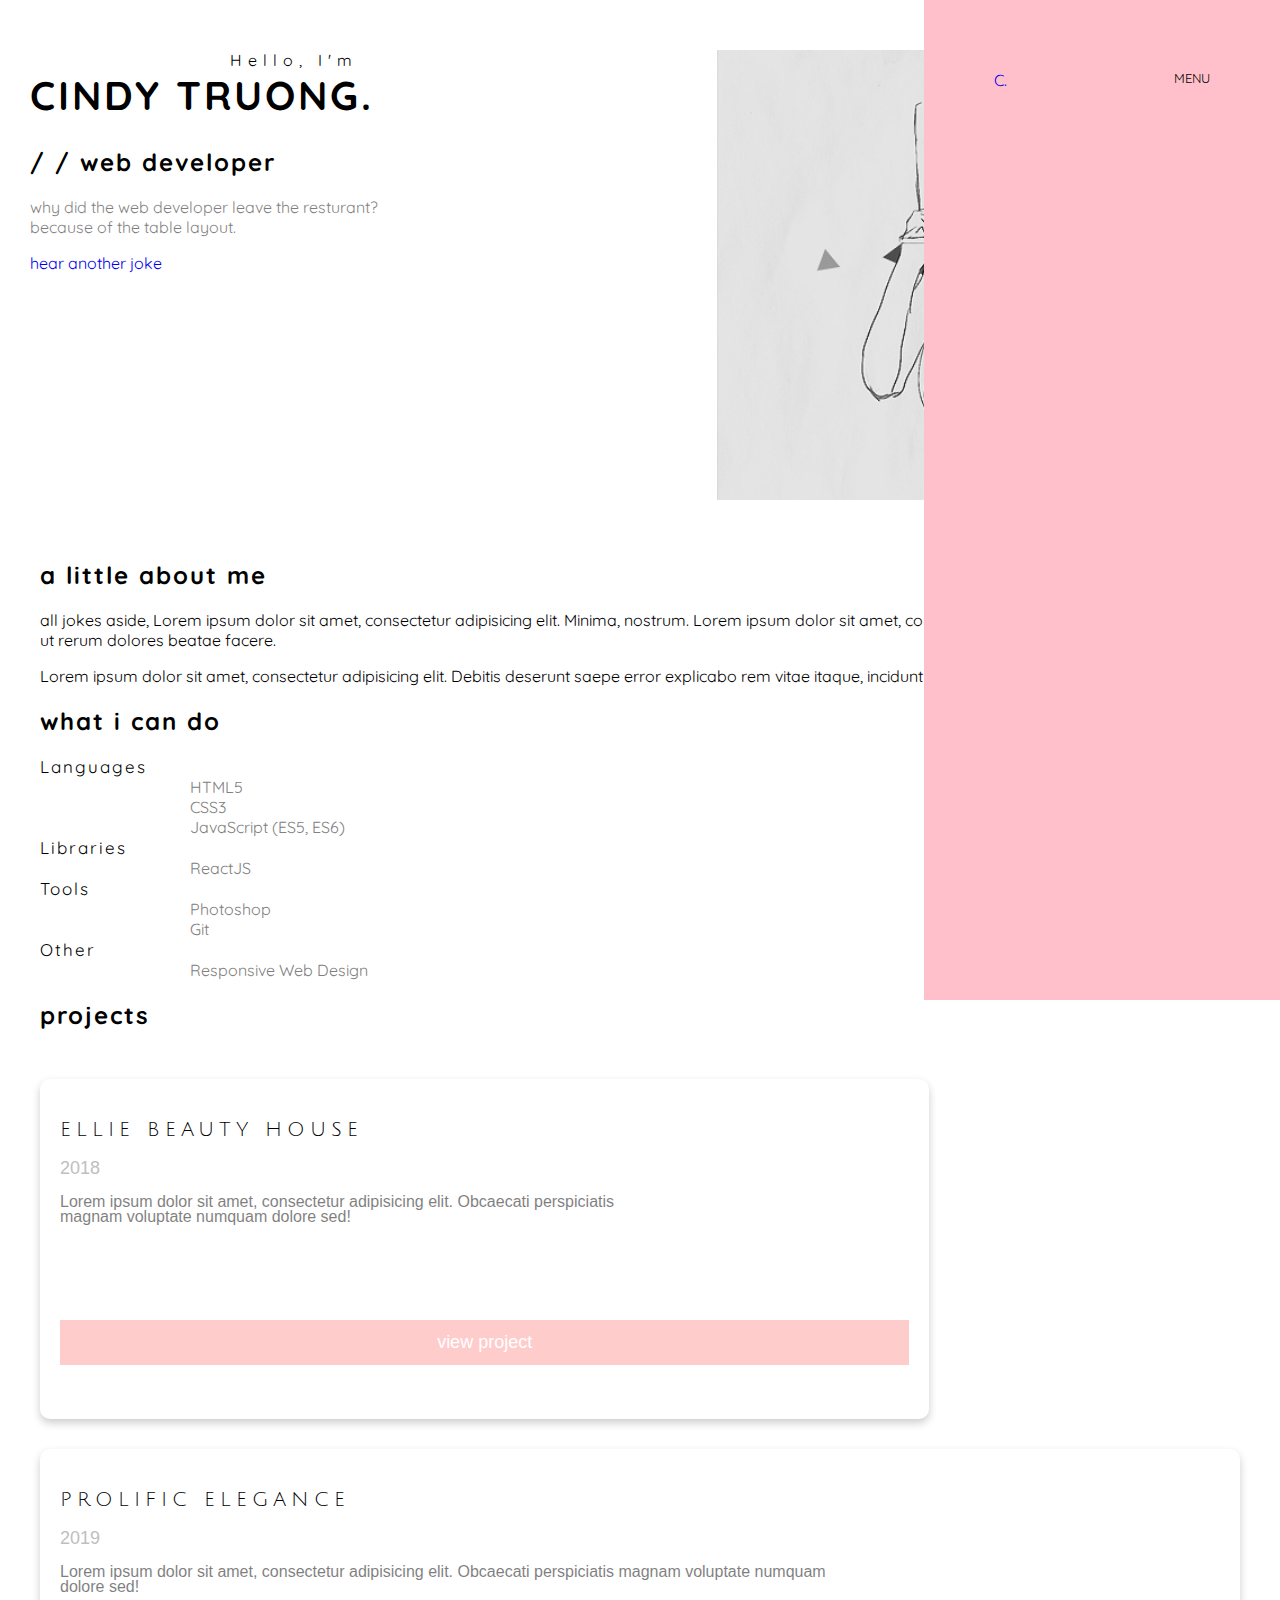
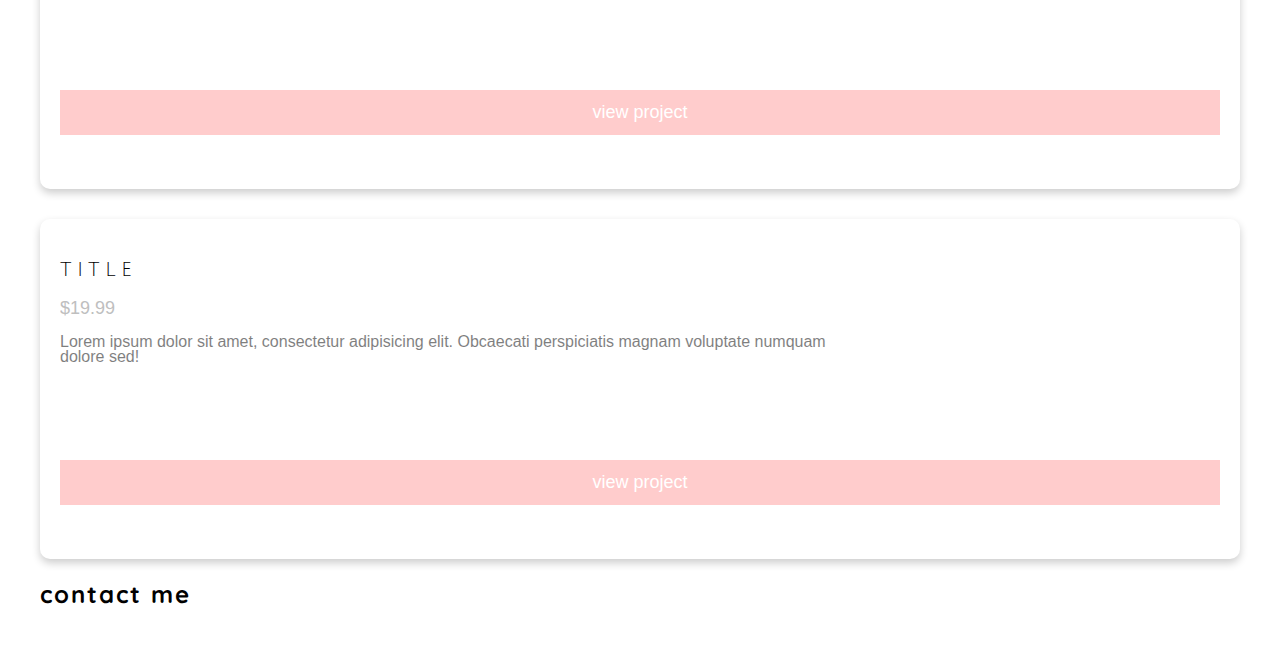
==== index.html @ 6a20f1e8 "font styles on landing and project cards added" ====
<!DOCTYPE html>
<html lang="en">
<head>
  <meta charset="UTF-8">
  <meta name="viewport" content="width=device-width, initial-scale=1.0">
  <meta http-equiv="X-UA-Compatible" content="ie=edge">
  <link rel="stylesheet" href="maincss.css">
  <link href="https://fonts.googleapis.com/css?family=Julius+Sans+One|Quicksand&display=swap" rel="stylesheet">
  <link rel="stylesheet" href="https://use.fontawesome.com/releases/v5.8.2/css/all.css" integrity="sha384-oS3vJWv+0UjzBfQzYUhtDYW+Pj2yciDJxpsK1OYPAYjqT085Qq/1cq5FLXAZQ7Ay" crossorigin="anonymous">
  <title>Document</title>
</head>
<body>
  <!-- fixed-nav for med-large screens  -->
  <div id="fixed-nav">
    <div id="navigation">
      <div class="logo"><a href="index.html">C.</a></div>
    <div class= "menu" onclick="openNav()">MENU</i></div>

    </div>
    <div id="myNav" class="overlay">
      <a href="javascript:void(0)" class="closebtn" onclick="closeNav()">&times;</a>
      <div class="menu-links">
        <a href="#">Home</a>
        <a href="#">About</a>
        <a href="#">Projects</a>
        <a href="#">Contact</a>
      </div>
    </div>
  </div>
  <div id="landing">
    <div class="landing-content">
      <span>Hello, I'm</span>
      <h1>cindy truong.</h1>
      <h2>/ / web developer</h2>
      <p>why did the web developer leave the resturant? <br>
      because of the table layout.</p>
      <a href="#projects">hear another joke</a>
    </div>
  </div>
  <div id="wrapper">
    <div id="about">
      <h2>a little about me</h2>
      <p>all jokes aside, Lorem ipsum dolor sit amet, consectetur adipisicing elit. Minima, nostrum. Lorem ipsum dolor sit amet, consectetur adipisicing elit. Neque obcaecati ut rerum dolores beatae facere.</p>
      <p>Lorem ipsum dolor sit amet, consectetur adipisicing elit. Debitis deserunt saepe error explicabo rem vitae itaque, incidunt nemo, quam recusandae!</p>
    </div>
    <div id="skills">
      <div class="skillsimg"></div>
      <h2>what i can do</h2>
        <span>Languages</span>
          <p><i class="fab fa-html5"></i> HTML5</p>
          <p><i class="fab fa-css3-alt"></i> CSS3</p>
          <p><i class="fab fa-js-square"></i> JavaScript (ES5, ES6)</p>

        <span>Libraries</span>
          <p><i class="fab fa-react"></i> ReactJS</p>

        <span>Tools</span>
          <p><i class="fab fa-adobe"></i> Photoshop</p>
          <p><i class="fab fa-git-alt"></i> Git</p>

        <span>Other</span>
            <p><i class="fas fa-mobile"></i> Responsive Web Design</p>
    </div>
    <div id="projects">
    <h2>projects</h2>
    <div class="project-container">

      <div class="project-card">
        <h3>Ellie Beauty House</h3>
        <p class="date">2018</p>
        <p>Lorem ipsum dolor sit amet, consectetur adipisicing elit. Obcaecati perspiciatis magnam voluptate numquam dolore sed!</p>
        <button>view project</button>
        </div>
      </div>
      <div class="project-card">
        <h3>Prolific Elegance</h3>
        <p class="date">2019</p>
        <p>Lorem ipsum dolor sit amet, consectetur adipisicing elit. Obcaecati perspiciatis magnam voluptate numquam dolore sed!</p>
        <button>view project</button>
      </div>
      <div class="project-card">
        <h3>TITLE</h3>
        <p class="date">$19.99</p>
        <p>Lorem ipsum dolor sit amet, consectetur adipisicing elit. Obcaecati perspiciatis magnam voluptate numquam dolore sed!</p>
        <button>view project</button>
      </div>
    </div>
    <div id="contact">
    <h2>contact me</h2>
    </div>
  </div>
  <footer></footer>
  <script src="scripts.js"></script>
</body>
</html>
---- maincss.css ----
/*    GLOBAL    */
body {
  font-family: 'Quicksand', sans-serif;
  padding: 0px;
  margin: 0px;
}
a {
  text-decoration: none;
}
h2{
  letter-spacing: 2px;
}
#wrapper {
  padding: 40px;
}
/*    END GLOBAL    */



/*    NAVIGATION    */

#navigation {
  display: flex;
  flex-direction: row;
  justify-content: space-between;
  padding: 20px;
}

.menu {
  font-size: 16px;
  cursor: pointer;
}
.menu:hover {
  opacity: .5;
  transition: .5s;
}
.menu-links {
  position: relative;
  top: 25%;
  width: 100%;
  text-align: center;
  margin-top: 30px;
}

/* 'overlay' affect for menu */
.overlay {
  height: 100%;
  width: 0;
  position: fixed;
  z-index: 1;
  top: 0;
  left: 0;
  background-color: rgb(0,0,0);
  background-color: rgba(0,0,0, 0.9);
  overflow-x: hidden;
  transition: 0.5s;
}
.overlay a {
  padding: 8px;
  text-decoration: none;
  font-family: 'Quicksand', sans-serif;
  font-size: 36px;
  color: #818181;
  display: block;
  transition: 0.3s;
}
.overlay a:hover, .overlay a:focus {
  color: #f1f1f1;
}
.overlay .closebtn {
  position: absolute;
  top: 20px;
  right: 45px;
  font-size: 50px;
}

/*    END NAVIGATION    */


/*    LANDING   */
#landing {
  background-image: url('./img/large.png');
  background-repeat: no-repeat;
  background-size: contain;
  background-position: right;
  overflow: hidden;
  max-width: 100%;
  margin-top: 50px;
  height: 450px;
}
.landing-content {
  padding-left: 30px;
  width: 60%;
}
#landing span {
  padding-left: 200px;
  letter-spacing: 6px;
}
#landing h1 {
  letter-spacing: 3px;
  margin-top: 0;
  font-size: 40px;
  text-transform: uppercase;
}
#landing p {
  opacity: .5;
}

/*    END LANDING    */

/* SKILLS */
#skills {

}

#skills span {
  font-size: 17px;
  display: block;
  letter-spacing: 2px;
}
#skills p {
  padding-left: 150px;
  margin: 0;
  color: gray;
}
/* END SKILLS */
/* PROJECTS */
.project-container {
  display: flex;
  flex-direction: row;
}
.project-card {
  box-shadow: 0 4px 8px 0 rgba(0, 0, 0, 0.2);
  border-radius: 10px;
  margin-top: 30px;
  height: 300px;
  padding:  20px;
  text-align: left;
  font-family: arial;
}
.project-card h3 {
  letter-spacing: 5px;
  font-size: 20px;
  font-family: 'Julius Sans One', sans-serif;
  text-transform: uppercase;
  font-weight: lighter;
}
.date {
  color: gray;
  font-size: 18px;
}
.project-card p {
  line-height: 15px;
  opacity: .5;
  width: 70%;
}

.project-card button {
  border: none;
  outline: 0;
  padding: 12px;
  margin-top: 80px;
  color: white;
  background-color: #ffcccc;
  text-align: center;
  cursor: pointer;
  width: 100%;
  font-size: 18px;
}

.card button:hover {
  opacity: 0.7;
}

/* END PROJECTS */

@media screen and (max-height: 450px) {
/*    NAVIGATION    */
  .overlay a {font-size: 20px}
  .overlay .closebtn {
  font-size: 40px;
  top: 15px;
  right: 35px;
  }
/*    END NAVIGATION    */
}
@media screen and (min-width: 680px) {
  #fixed-nav {
    padding: 50px;
    background-color: pink;
    position:fixed;
    right: 0px;
    top: 0px;
    width: 20%;
    height: 100%;
    float: right;
  }

  .menu {
    font-size: 13px;
  }
  .closebtn {
    display: none;
  }
}
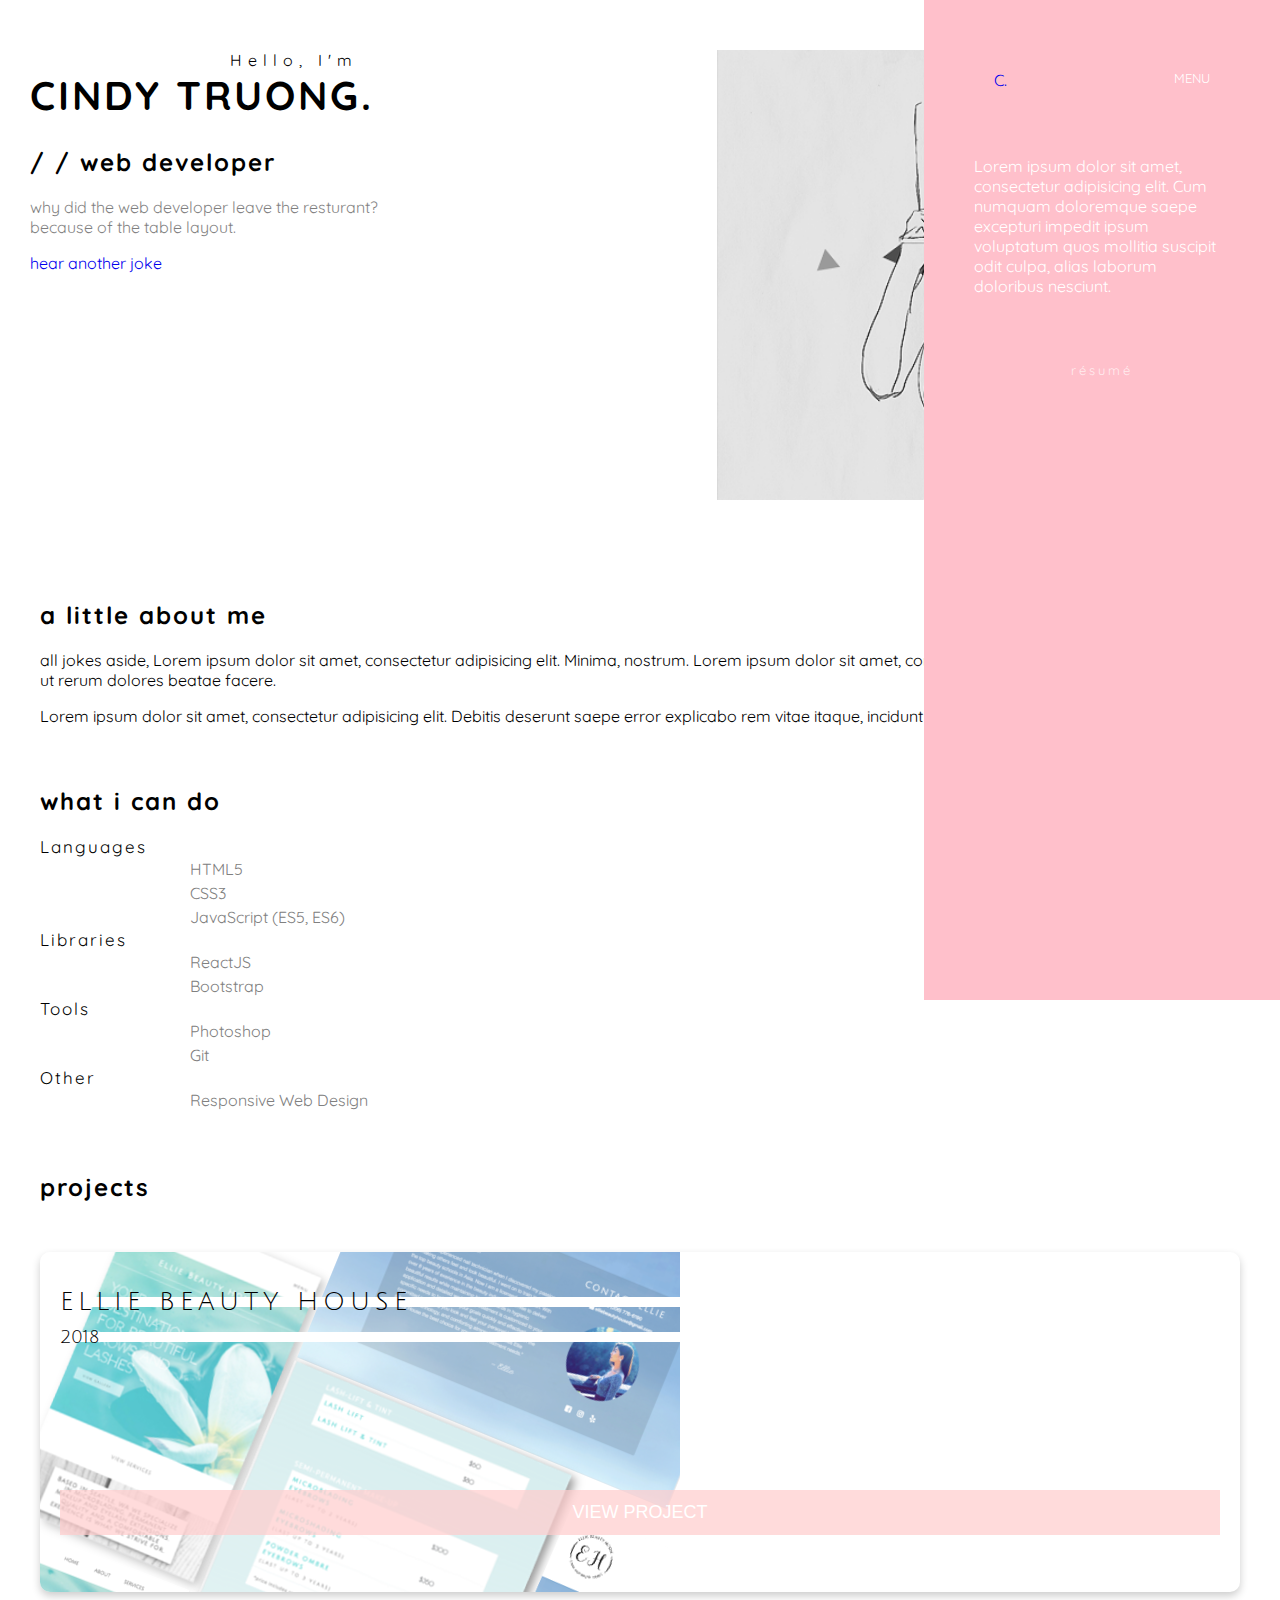
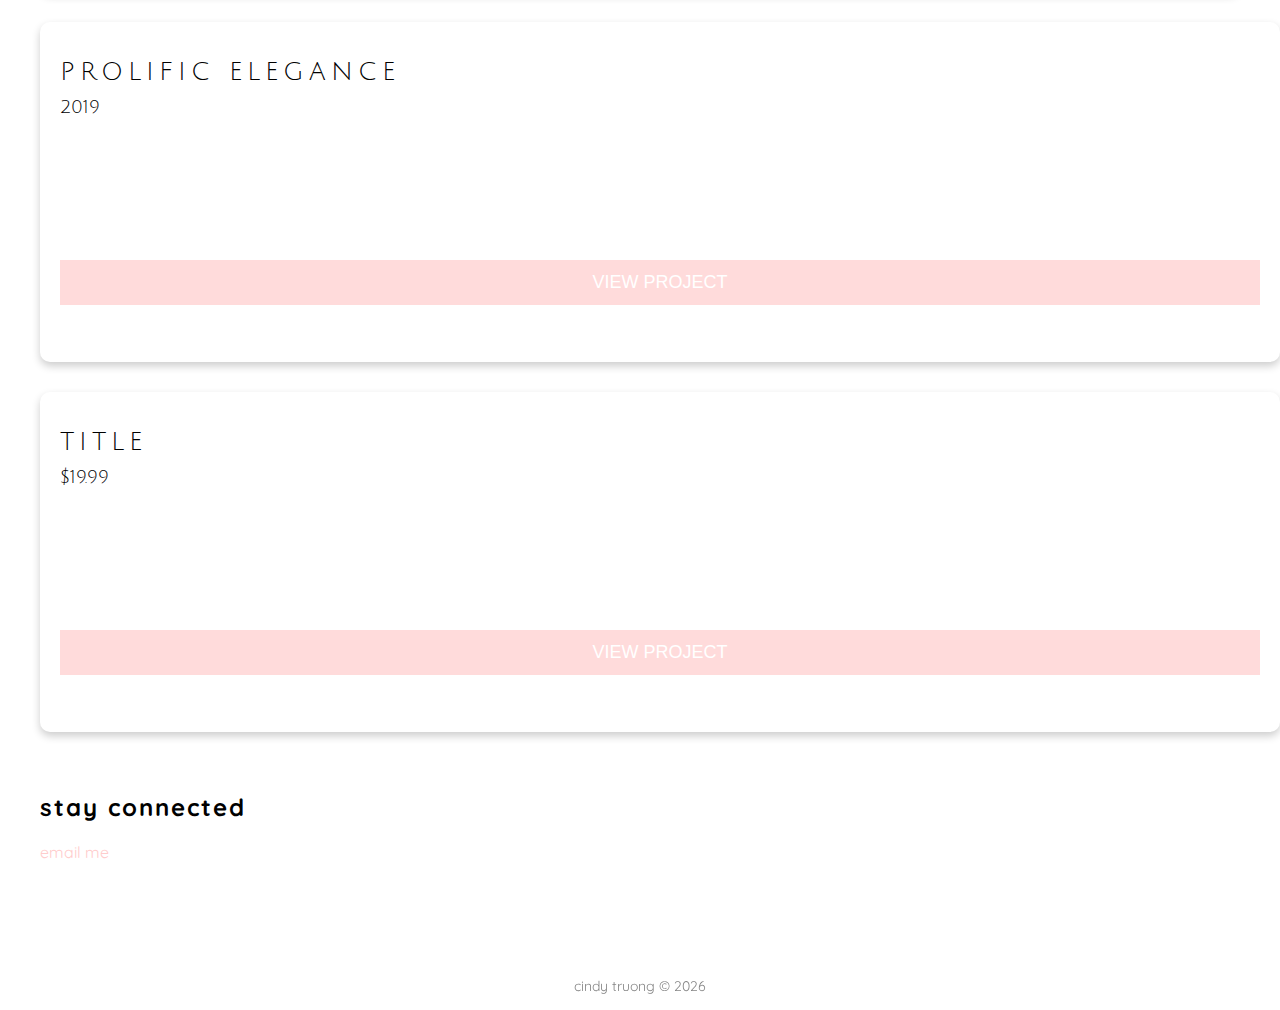
==== commit 7d8d26c0: "contact added" ====
--- a/index.html
+++ b/index.html
@@ -24,6 +24,17 @@
         <a href="#">About</a>
         <a href="#">Projects</a>
         <a href="#">Contact</a>
+      </div>
+    </div>
+    <div class="lg-panel">
+      <p>Lorem ipsum dolor sit amet, consectetur adipisicing elit. Cum numquam doloremque saepe excepturi impedit ipsum voluptatum quos mollitia suscipit odit culpa, alias laborum doloribus nesciunt.</p>
+      <div class="socialmedia-lg">
+        <a href=""><i class="fab fa-github-alt"></i></a>
+        <a href=""><i class="fab fa-linkedin-in"></i></a>
+        <a href=""><i class="fab fa-instagram"></i></a>
+      </div>
+      <div class="download-files-lg">
+        <a href=""><i class="fas fa-download"></i> résumé</a>
       </div>
     </div>
   </div>
@@ -53,6 +64,7 @@
 
         <span>Libraries</span>
           <p><i class="fab fa-react"></i> ReactJS</p>
+          <p><i class="fab fa-bootstrap"></i> Bootstrap</p>
 
         <span>Tools</span>
           <p><i class="fab fa-adobe"></i> Photoshop</p>
@@ -65,31 +77,40 @@
     <h2>projects</h2>
     <div class="project-container">
 
-      <div class="project-card">
+      <div class="project-card card-1">
         <h3>Ellie Beauty House</h3>
         <p class="date">2018</p>
-        <p>Lorem ipsum dolor sit amet, consectetur adipisicing elit. Obcaecati perspiciatis magnam voluptate numquam dolore sed!</p>
+
         <button>view project</button>
         </div>
       </div>
       <div class="project-card">
         <h3>Prolific Elegance</h3>
         <p class="date">2019</p>
-        <p>Lorem ipsum dolor sit amet, consectetur adipisicing elit. Obcaecati perspiciatis magnam voluptate numquam dolore sed!</p>
         <button>view project</button>
       </div>
       <div class="project-card">
         <h3>TITLE</h3>
         <p class="date">$19.99</p>
-        <p>Lorem ipsum dolor sit amet, consectetur adipisicing elit. Obcaecati perspiciatis magnam voluptate numquam dolore sed!</p>
         <button>view project</button>
       </div>
     </div>
     <div id="contact">
-    <h2>contact me</h2>
+    <h2>stay connected</h2>
+      <a href="mailto:cindythitruong@gmail.com" onmouseover="showemail(this)" onmouseout="hideemail(this)">
+        <i class="email-me fas fa-paper-plane"></i> email me
+      </a>
+    <div class="socialmedia-sm">
+      <a href=""><i class="fab fa-github-alt"></i></a>
+      <a href=""><i class="fab fa-linkedin-in"></i></a>
+      <a href=""><i class="fab fa-instagram"></i></a>
+    </div>
     </div>
   </div>
-  <footer></footer>
+  <footer>
+    cindy truong &copy;
+    <span id="copyright-year"></span>
+  </footer>
   <script src="scripts.js"></script>
 </body>
 </html>
--- a/maincss.css
+++ b/maincss.css
@@ -4,6 +4,12 @@
   padding: 0px;
   margin: 0px;
 }
+footer {
+  text-align: center;
+  padding: 15px;
+  opacity: .5;
+  font-size: 14px;
+}
 a {
   text-decoration: none;
 }
@@ -13,6 +19,18 @@
 #wrapper {
   padding: 40px;
 }
+#about,
+#skills,
+#projects,
+#contact {
+  margin: 60px 0;
+}
+
+/* hide lg screen panel content in nav */
+.lg-panel {
+  display: none;
+}
+
 /*    END GLOBAL    */
 
 
@@ -120,6 +138,7 @@
 }
 #skills p {
   padding-left: 150px;
+  line-height: 24px;
   margin: 0;
   color: gray;
 }
@@ -134,46 +153,80 @@
   border-radius: 10px;
   margin-top: 30px;
   height: 300px;
+  width: 100%;
   padding:  20px;
   text-align: left;
   font-family: arial;
 }
+.project-card h3,
+.date {
+  font-family: 'Julius Sans One', sans-serif;
+  line-height: 10px;
+  background-color: #fff;
+}
 .project-card h3 {
   letter-spacing: 5px;
-  font-size: 20px;
-  font-family: 'Julius Sans One', sans-serif;
+  font-size: 25px;
   text-transform: uppercase;
   font-weight: lighter;
 }
+
 .date {
-  color: gray;
+  color: #000;
   font-size: 18px;
-}
-.project-card p {
-  line-height: 15px;
-  opacity: .5;
-  width: 70%;
 }
 
 .project-card button {
   border: none;
+  opacity: .7;
   outline: 0;
   padding: 12px;
-  margin-top: 80px;
+  margin-top: 130px;
   color: white;
   background-color: #ffcccc;
   text-align: center;
   cursor: pointer;
   width: 100%;
+  text-transform: uppercase;
   font-size: 18px;
 }
 
-.card button:hover {
-  opacity: 0.7;
-}
-
+.project-card button:hover {
+  opacity: 1;
+  transition: .5s;
+}
+
+.card-1 {
+  background-image: url('img/ellieproject-card.png');
+  background-position: cover;
+  background-repeat: no-repeat;
+}
 /* END PROJECTS */
 
+/* CONTACT */
+
+#contact a{
+  color: #ffcccc;
+}
+#contact a:hover {
+  opacity: .5;
+  transition: .6s;
+}
+
+.socialmedia-sm {
+  font-size: 25px;
+  display: flex;
+  flex-direction: row;
+  justify-content: space-around;
+  width: 50%;
+  margin: 0 auto;
+}
+/* END CONTACT */
+
+
+/* FOOTER */
+
+/* END FOOTER */
 @media screen and (max-height: 450px) {
 /*    NAVIGATION    */
   .overlay a {font-size: 20px}
@@ -198,8 +251,40 @@
 
   .menu {
     font-size: 13px;
+    color: #fff;
   }
   .closebtn {
     display: none;
   }
-}
+  .lg-panel,
+  .lg-panel a {
+    display: block;
+    color: #fff;
+  }
+  .lg-panel a {
+    opacity: .7;
+    font-size: 20px;
+  }
+  .lg-panel p {
+    padding: 30px 0;
+  }
+  .lg-panel a:hover {
+    opacity: 1;
+    transition: .6s;
+  }
+  .socialmedia-lg {
+    display: flex;
+    flex-direction: row;
+    justify-content: space-between;
+    width: 50%;
+    margin: 0 auto;
+  }
+  .download-files-lg {
+    text-align: center;
+    letter-spacing: 3px;
+    margin-top: 20px;
+  }
+  .download-files-lg a {
+    font-size: 13px;
+  }
+}
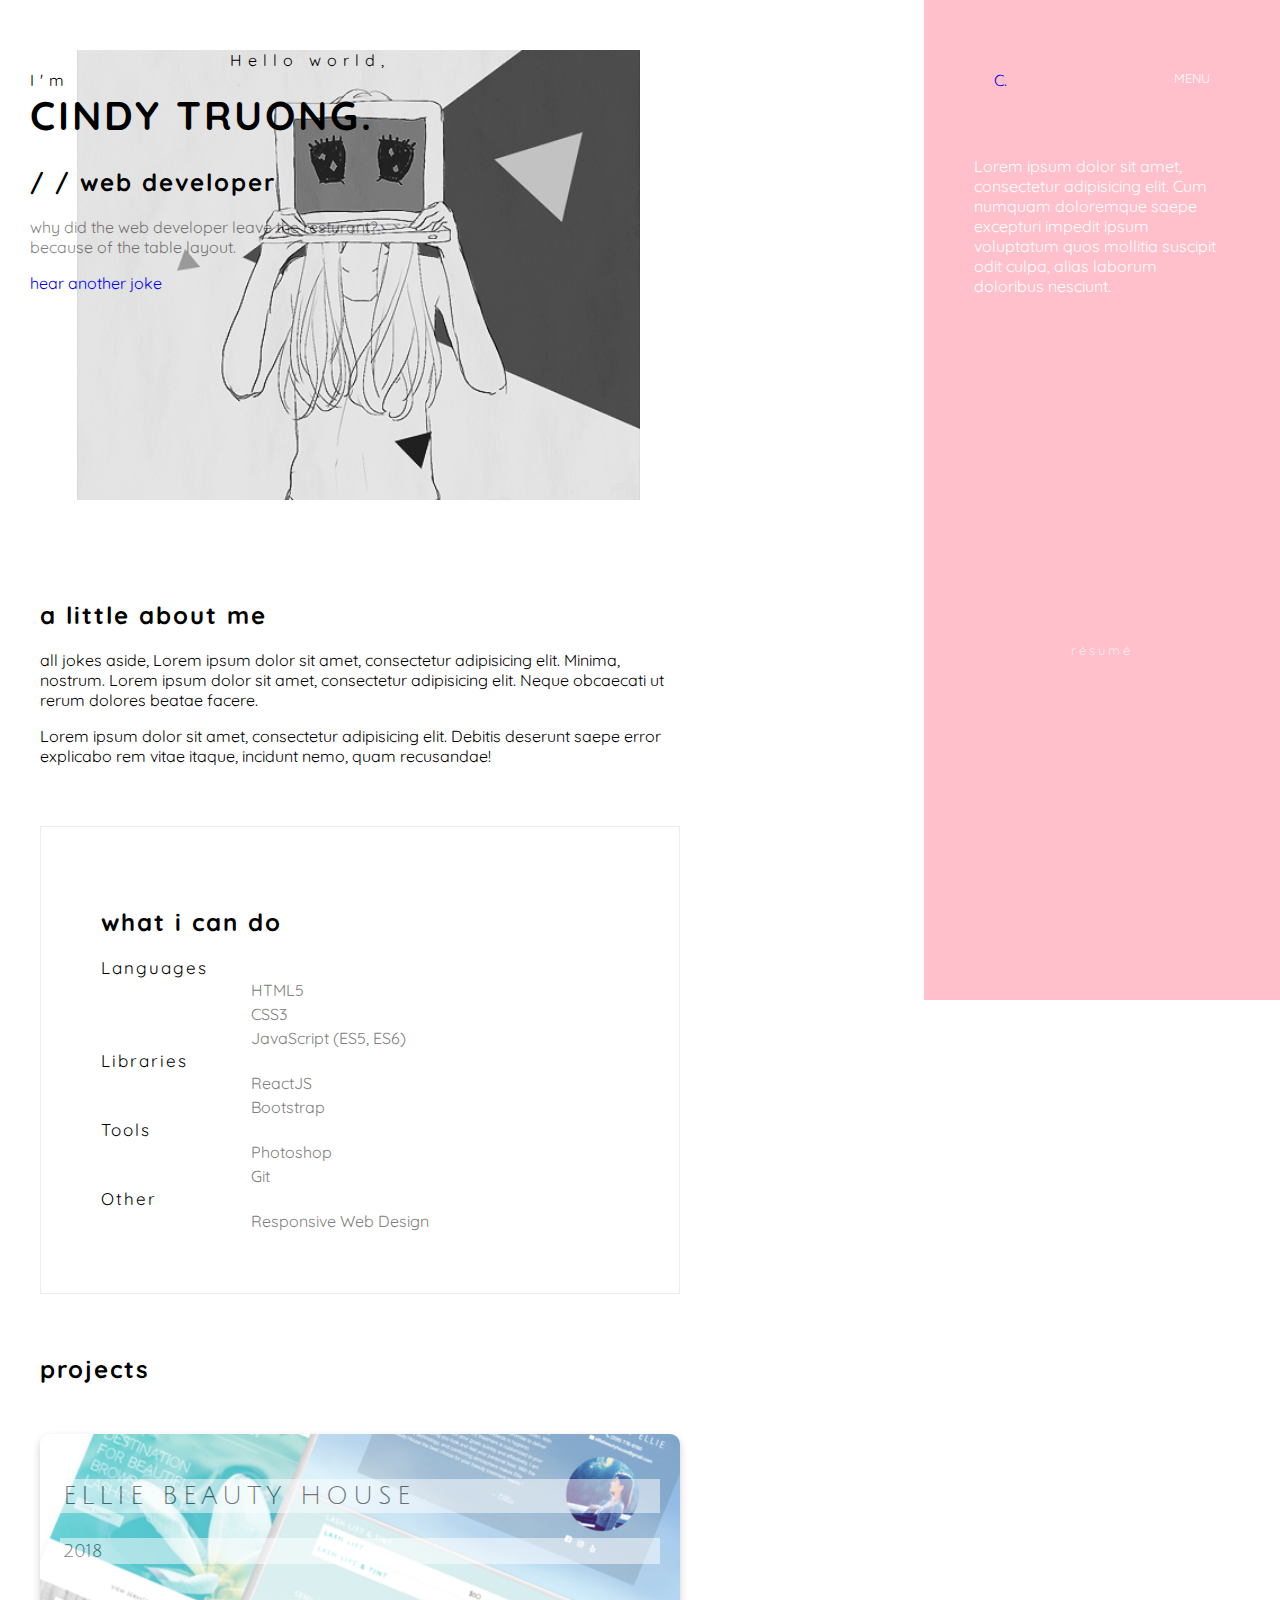
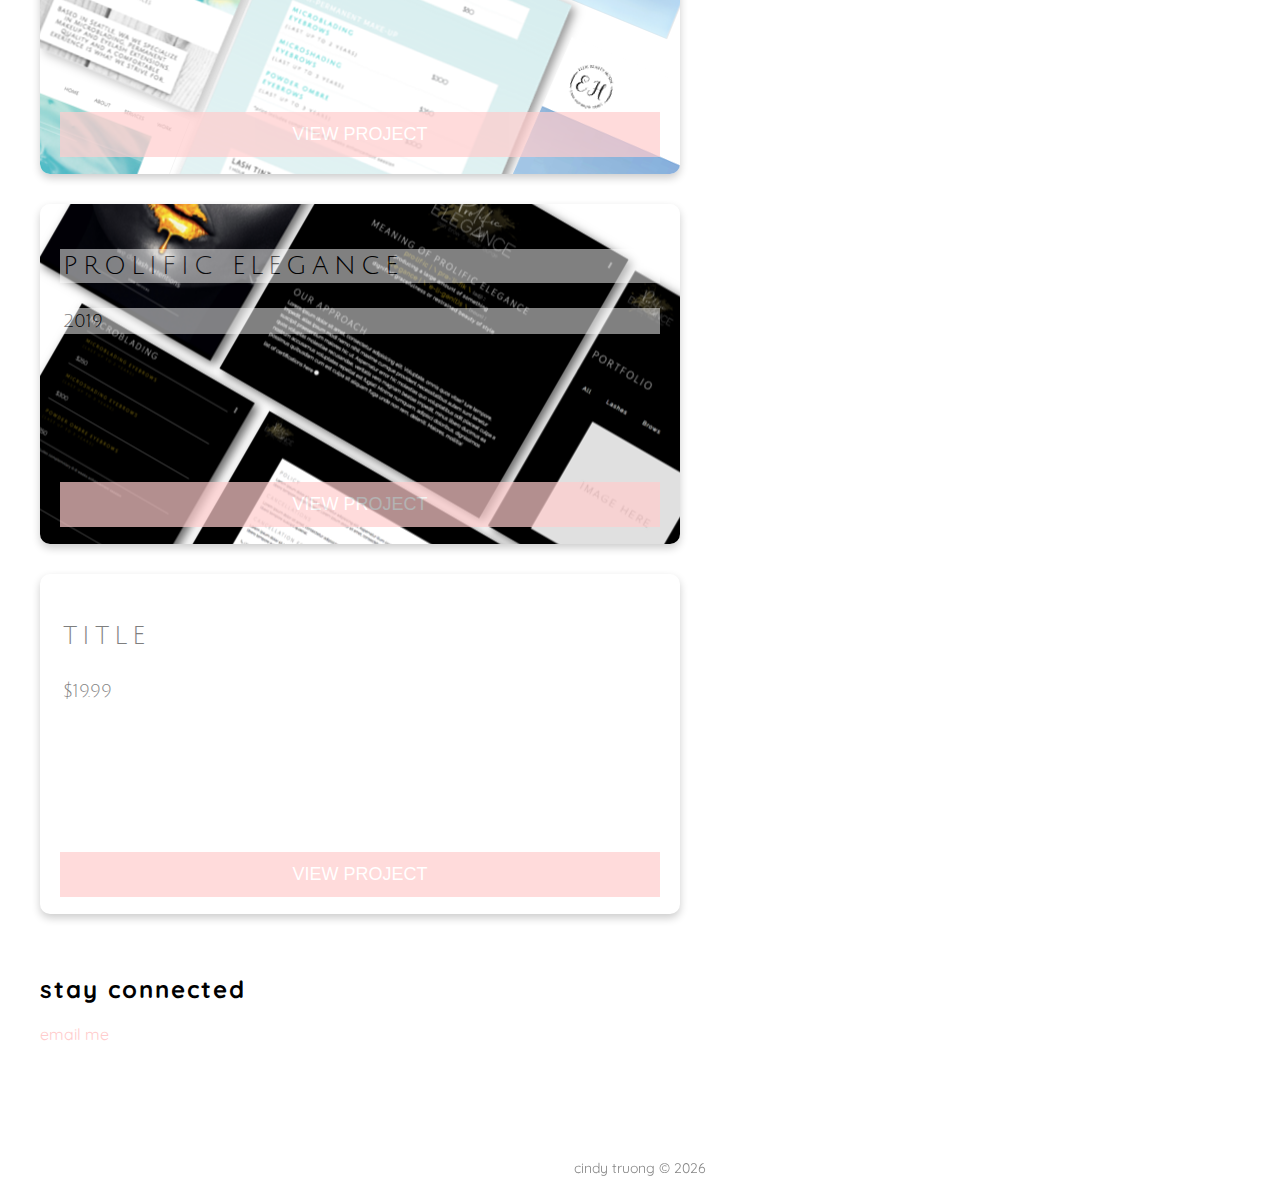
==== commit e09c5aa5: "added event listener to close menu div" ====
--- a/index.html
+++ b/index.html
@@ -15,15 +15,15 @@
     <div id="navigation">
       <div class="logo"><a href="index.html">C.</a></div>
     <div class= "menu" onclick="openNav()">MENU</i></div>
-
     </div>
+    <!-- inside overlay menu -->
     <div id="myNav" class="overlay">
       <a href="javascript:void(0)" class="closebtn" onclick="closeNav()">&times;</a>
       <div class="menu-links">
         <a href="#">Home</a>
-        <a href="#">About</a>
-        <a href="#">Projects</a>
-        <a href="#">Contact</a>
+        <a href="#about">About</a>
+        <a href="#projects">Projects</a>
+        <a href="#contact">Contact</a>
       </div>
     </div>
     <div class="lg-panel">
@@ -40,7 +40,7 @@
   </div>
   <div id="landing">
     <div class="landing-content">
-      <span>Hello, I'm</span>
+      <span>Hello world, I'm</span>
       <h1>cindy truong.</h1>
       <h2>/ / web developer</h2>
       <p>why did the web developer leave the resturant? <br>
@@ -74,25 +74,26 @@
             <p><i class="fas fa-mobile"></i> Responsive Web Design</p>
     </div>
     <div id="projects">
-    <h2>projects</h2>
-    <div class="project-container">
+      <h2>projects</h2>
+      <div class="project-container">
 
-      <div class="project-card card-1">
-        <h3>Ellie Beauty House</h3>
-        <p class="date">2018</p>
+        <div class="project-card card-1">
+          <h3>Ellie Beauty House</h3>
+          <p class="date">2018</p>
 
-        <button>view project</button>
+          <button>view project</button>
+          </div>
+
+        <div class="project-card card-2">
+          <h3>Prolific Elegance</h3>
+          <p class="date">2019</p>
+          <button>view project</button>
         </div>
-      </div>
-      <div class="project-card">
-        <h3>Prolific Elegance</h3>
-        <p class="date">2019</p>
-        <button>view project</button>
-      </div>
-      <div class="project-card">
-        <h3>TITLE</h3>
-        <p class="date">$19.99</p>
-        <button>view project</button>
+        <div class="project-card">
+          <h3>TITLE</h3>
+          <p class="date">$19.99</p>
+          <button>view project</button>
+        </div>
       </div>
     </div>
     <div id="contact">
@@ -102,11 +103,11 @@
       </a>
     <div class="socialmedia-sm">
       <a href=""><i class="fab fa-github-alt"></i></a>
-      <a href=""><i class="fab fa-linkedin-in"></i></a>
+      <a href="https://www.linkedin.com/in/cindy-truong-848002156/"><i class="fab fa-linkedin-in"></i></a>
       <a href=""><i class="fab fa-instagram"></i></a>
     </div>
     </div>
-  </div>
+</div>
   <footer>
     cindy truong &copy;
     <span id="copyright-year"></span>
--- a/maincss.css
+++ b/maincss.css
@@ -92,6 +92,11 @@
   font-size: 50px;
 }
 
+/* hides overlay addEventListener */
+.js-is-hidden {
+	width: 0%;
+}
+
 /*    END NAVIGATION    */
 
 
@@ -128,7 +133,8 @@
 
 /* SKILLS */
 #skills {
-
+  padding: 60px;
+  border: solid 1px #eee;
 }
 
 #skills span {
@@ -146,14 +152,13 @@
 /* PROJECTS */
 .project-container {
   display: flex;
-  flex-direction: row;
+  flex-direction: column;
 }
 .project-card {
   box-shadow: 0 4px 8px 0 rgba(0, 0, 0, 0.2);
   border-radius: 10px;
   margin-top: 30px;
   height: 300px;
-  width: 100%;
   padding:  20px;
   text-align: left;
   font-family: arial;
@@ -161,8 +166,9 @@
 .project-card h3,
 .date {
   font-family: 'Julius Sans One', sans-serif;
-  line-height: 10px;
+  padding: 3px;
   background-color: #fff;
+  opacity: .5;
 }
 .project-card h3 {
   letter-spacing: 5px;
@@ -198,7 +204,12 @@
 
 .card-1 {
   background-image: url('img/ellieproject-card.png');
-  background-position: cover;
+  background-position: right;
+  background-repeat: no-repeat;
+}
+.card-2 {
+  background-image: url('img/prolificE-card.png');
+  background-position: right;
   background-repeat: no-repeat;
 }
 /* END PROJECTS */
@@ -238,6 +249,11 @@
 /*    END NAVIGATION    */
 }
 @media screen and (min-width: 680px) {
+  #landing,
+  #wrapper {
+    width: 50%;
+
+  }
   #fixed-nav {
     padding: 50px;
     background-color: pink;
@@ -278,11 +294,13 @@
     justify-content: space-between;
     width: 50%;
     margin: 0 auto;
+      padding-top: 250px;
   }
   .download-files-lg {
     text-align: center;
     letter-spacing: 3px;
     margin-top: 20px;
+    padding-top: 30px;
   }
   .download-files-lg a {
     font-size: 13px;
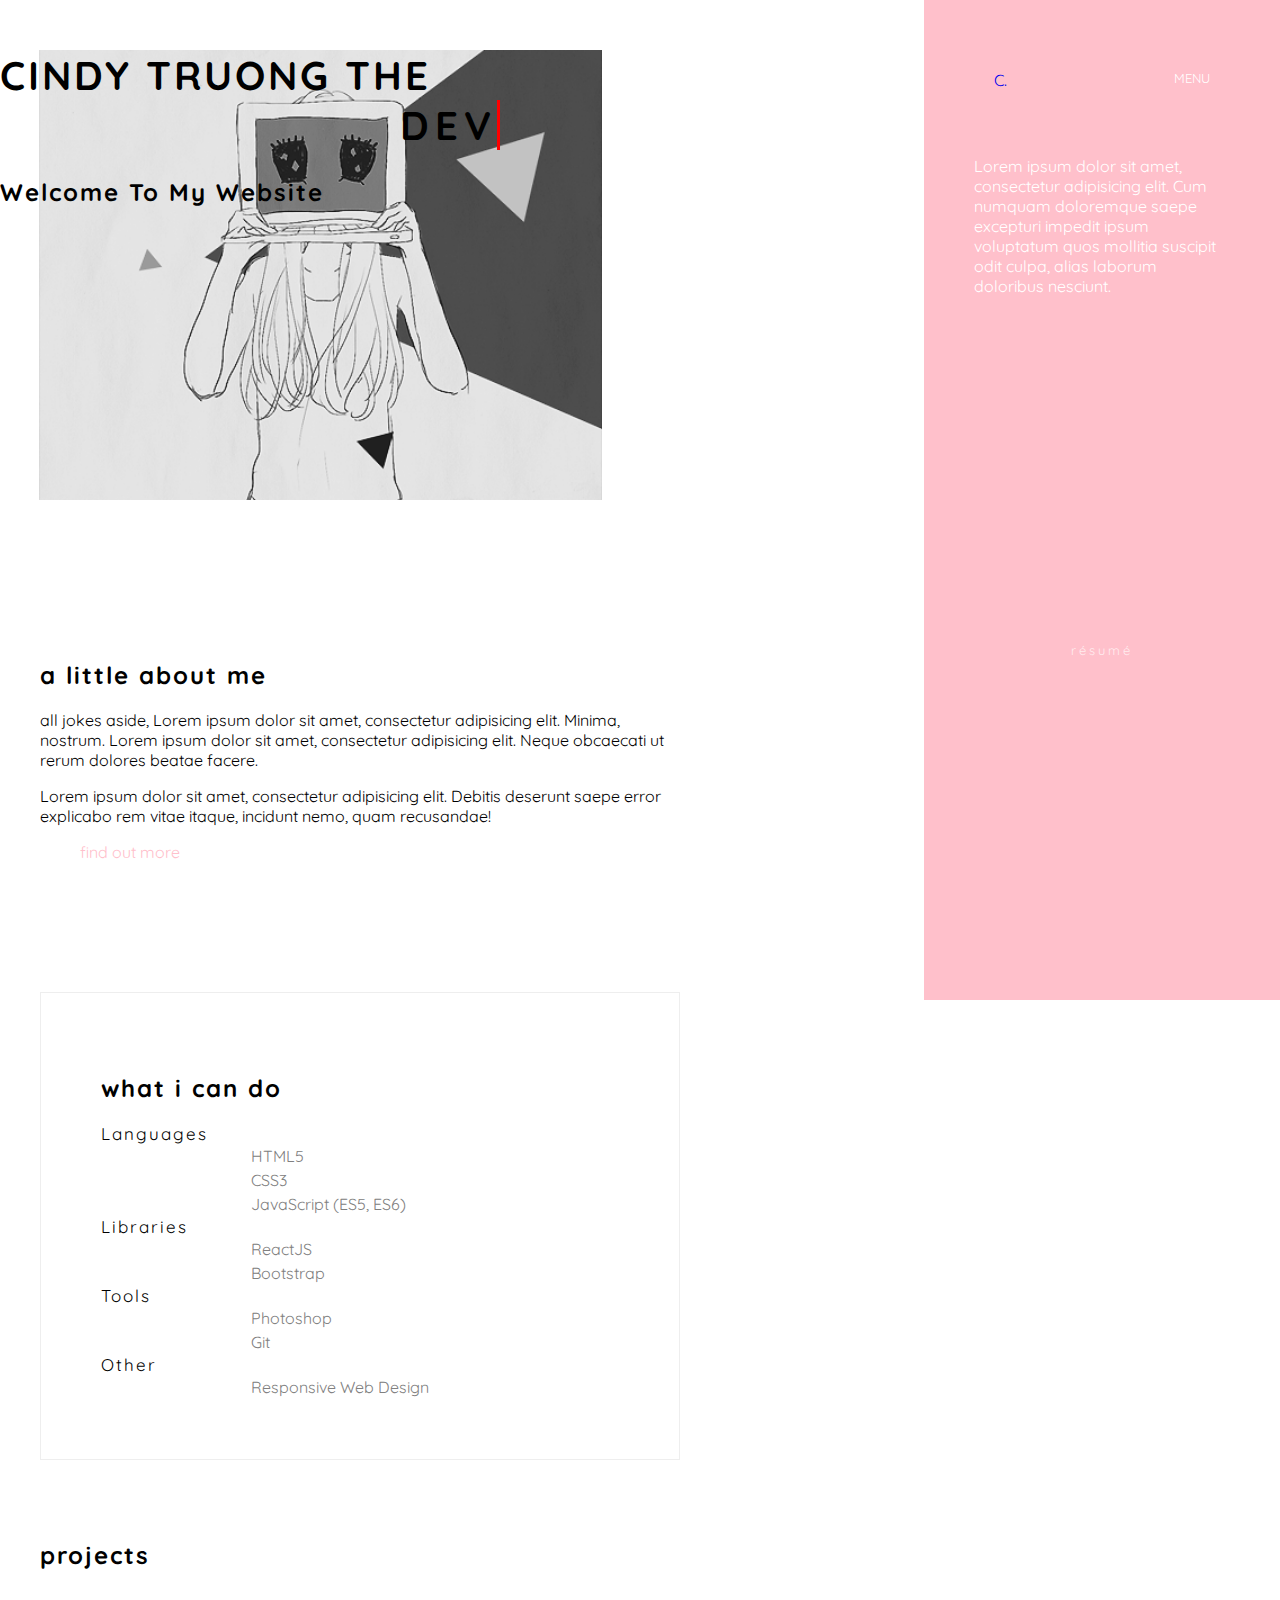
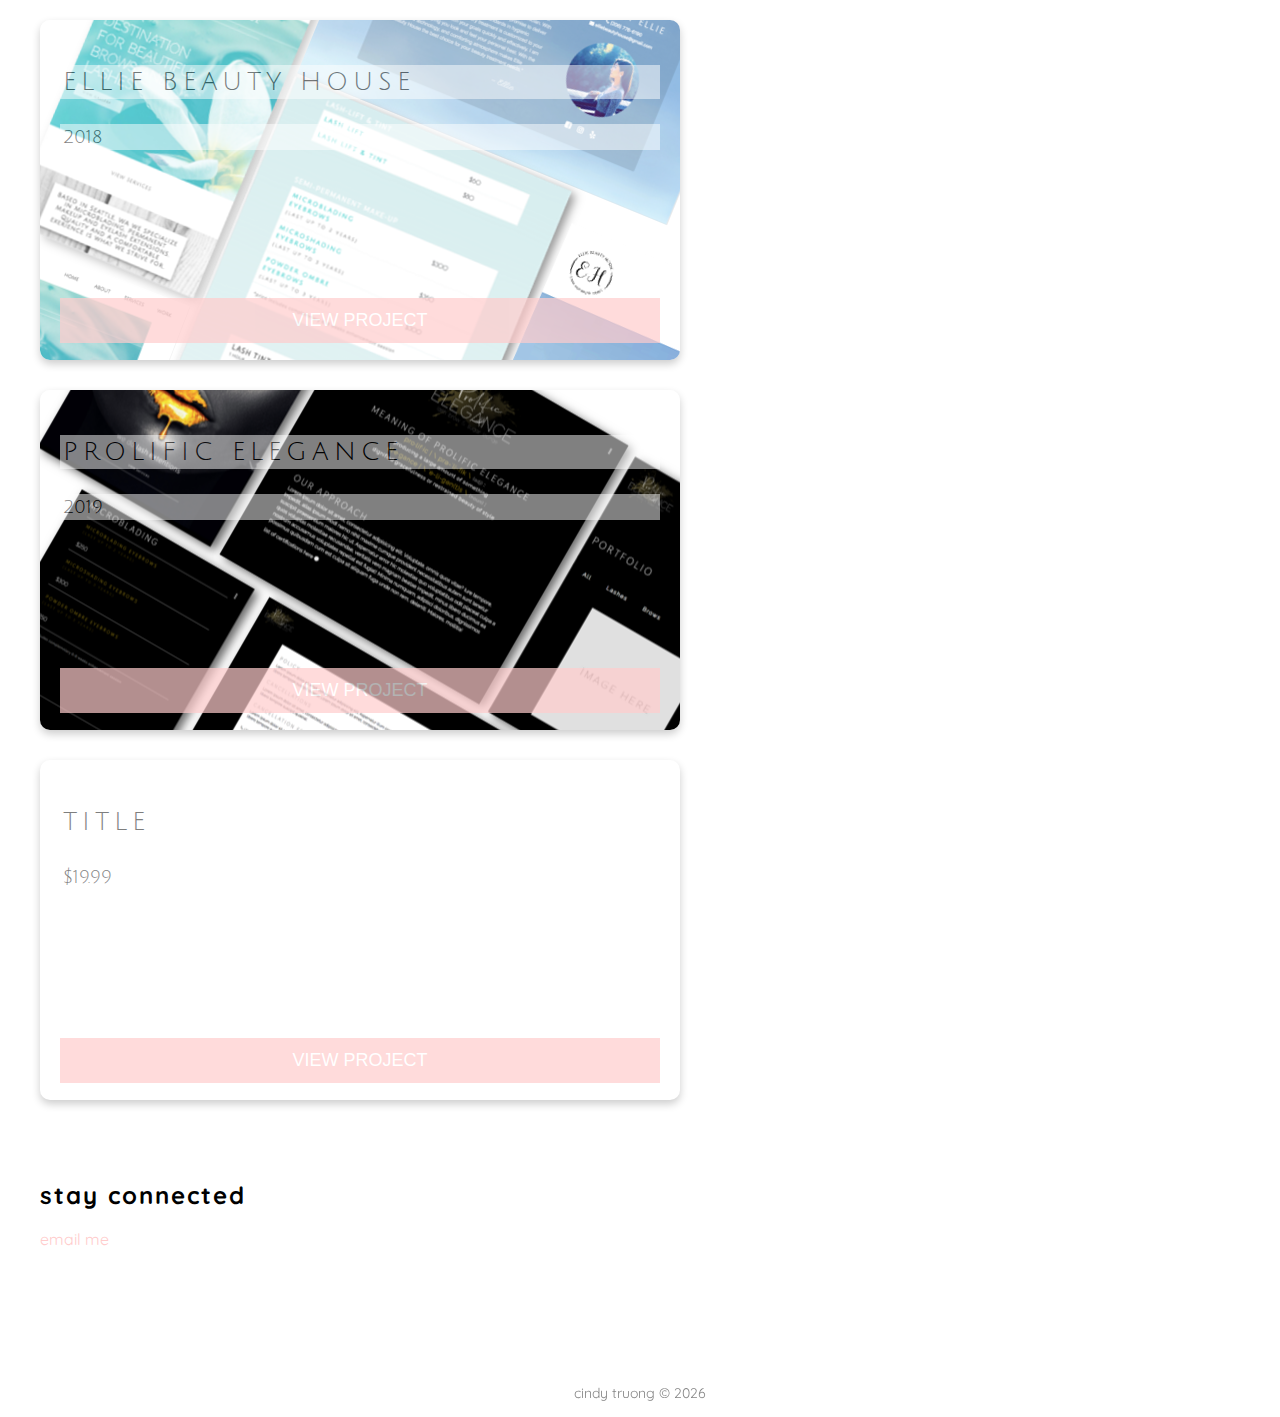
==== commit c7d725ab: "added type writter effect to landing" ====
--- a/index.html
+++ b/index.html
@@ -39,20 +39,27 @@
     </div>
   </div>
   <div id="landing">
-    <div class="landing-content">
-      <span>Hello world, I'm</span>
+    <!-- <div class="landing-content">
+      <span>Hello, I'm</span>
       <h1>cindy truong.</h1>
       <h2>/ / web developer</h2>
       <p>why did the web developer leave the resturant? <br>
       because of the table layout.</p>
       <a href="#projects">hear another joke</a>
-    </div>
+    </div> -->
+    <div class="landing-container">
+  <h1>Cindy Truong The
+    <span class="txt-type" data-wait="3000" data-words='["Developer", "Designer", "Creator"]'></span>
+  </h1>
+  <h2>Welcome To My Website</h2>
+</div>
   </div>
   <div id="wrapper">
     <div id="about">
       <h2>a little about me</h2>
       <p>all jokes aside, Lorem ipsum dolor sit amet, consectetur adipisicing elit. Minima, nostrum. Lorem ipsum dolor sit amet, consectetur adipisicing elit. Neque obcaecati ut rerum dolores beatae facere.</p>
       <p>Lorem ipsum dolor sit amet, consectetur adipisicing elit. Debitis deserunt saepe error explicabo rem vitae itaque, incidunt nemo, quam recusandae!</p>
+      <a href="">find out more</a>
     </div>
     <div id="skills">
       <div class="skillsimg"></div>
@@ -98,7 +105,7 @@
     </div>
     <div id="contact">
     <h2>stay connected</h2>
-      <a href="mailto:cindythitruong@gmail.com" onmouseover="showemail(this)" onmouseout="hideemail(this)">
+      <a href="mailto:cindythitruong@gmail.com" class= "tran" onmouseover="showemail(this)" onmouseout="hideemail(this)">
         <i class="email-me fas fa-paper-plane"></i> email me
       </a>
     <div class="socialmedia-sm">
--- a/maincss.css
+++ b/maincss.css
@@ -3,6 +3,7 @@
   font-family: 'Quicksand', sans-serif;
   padding: 0px;
   margin: 0px;
+  height: 100vh;
 }
 footer {
   text-align: center;
@@ -23,7 +24,7 @@
 #skills,
 #projects,
 #contact {
-  margin: 60px 0;
+  margin: 80px 0;
 }
 
 /* hide lg screen panel content in nav */
@@ -102,10 +103,7 @@
 
 /*    LANDING   */
 #landing {
-  background-image: url('./img/large.png');
-  background-repeat: no-repeat;
-  background-size: contain;
-  background-position: right;
+  background: url('./img/large.png') no-repeat center center / contain;
   overflow: hidden;
   max-width: 100%;
   margin-top: 50px;
@@ -129,7 +127,23 @@
   opacity: .5;
 }
 
+/* cursor */
+.txt-type > .txt{
+  border-right: 0.2rem solid red;
+}
 /*    END LANDING    */
+
+/* ABOUT */
+#about {
+  margin: 50px 0;
+  padding: 50px 0 ;
+}
+#about a {
+  color: pink;
+  padding: 40px;
+}
+
+/* END ABOUT */
 
 /* SKILLS */
 #skills {
@@ -224,6 +238,7 @@
   transition: .6s;
 }
 
+
 .socialmedia-sm {
   font-size: 25px;
   display: flex;
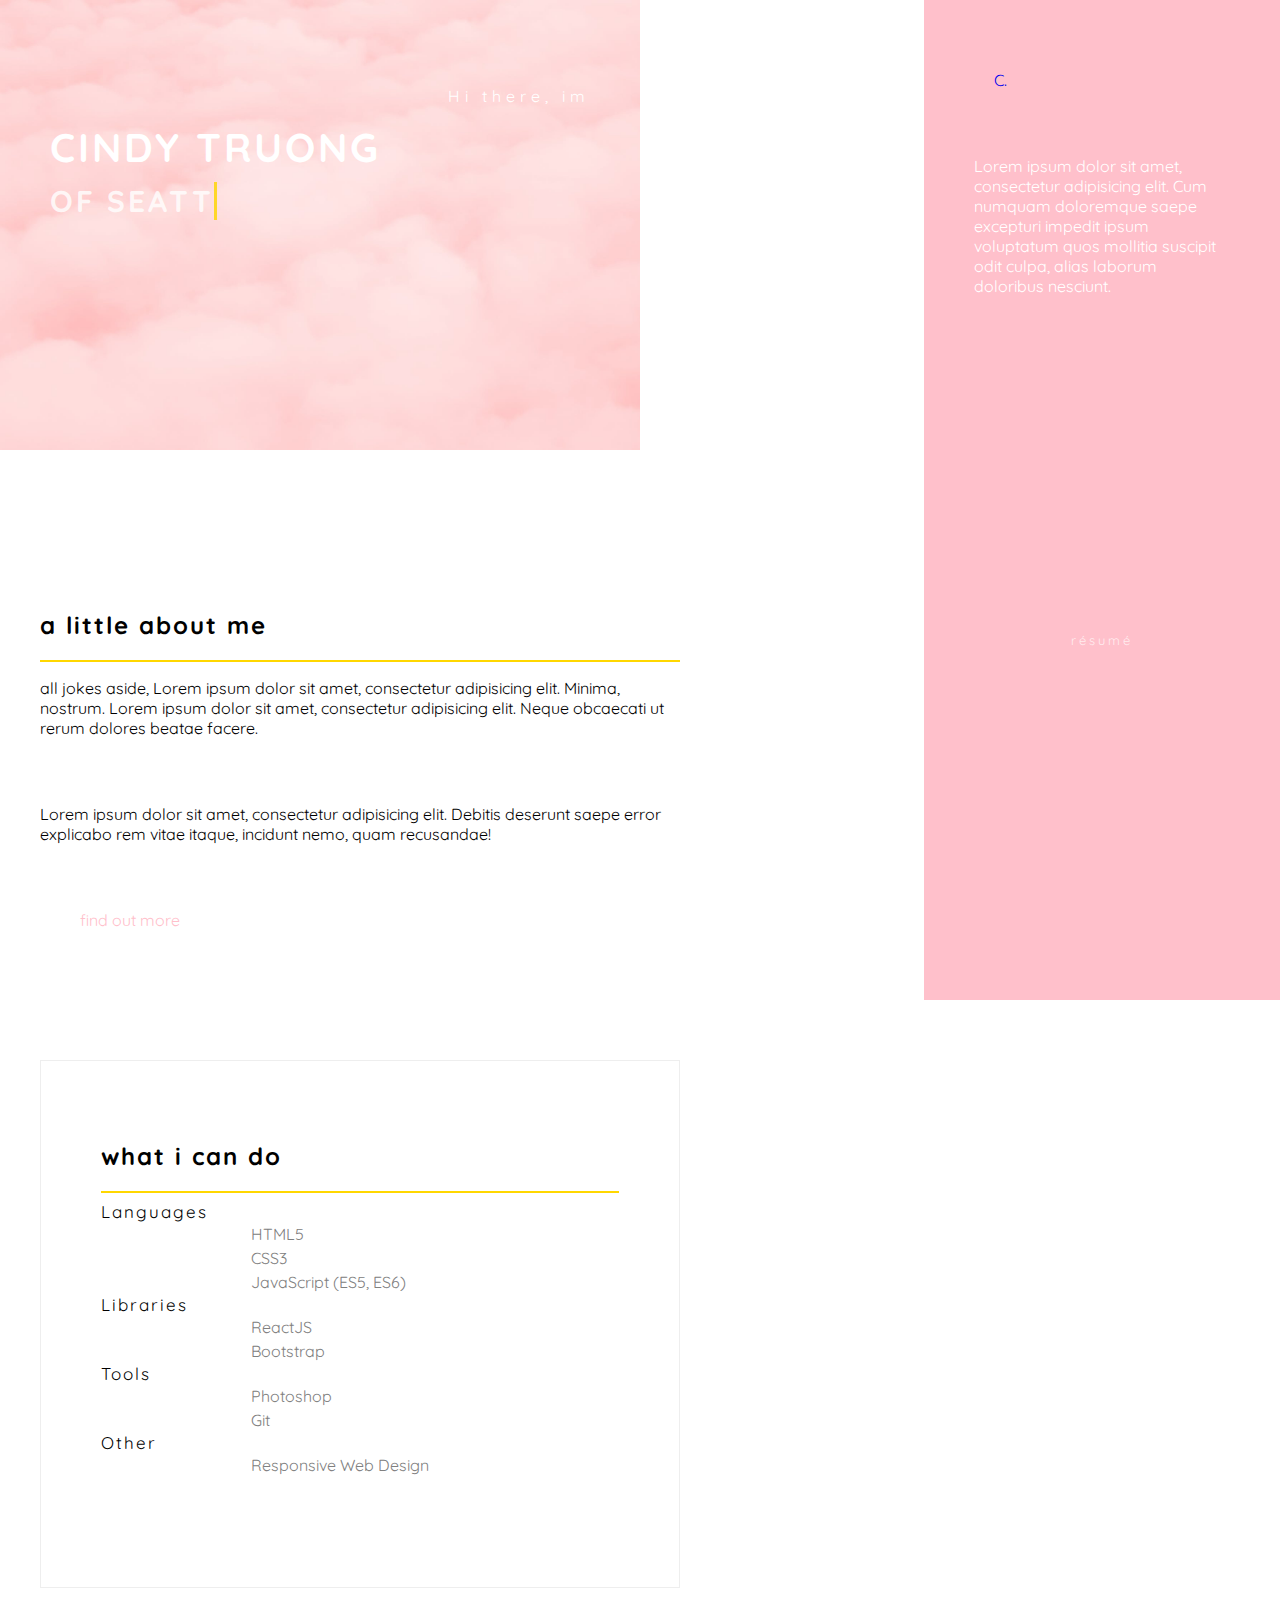
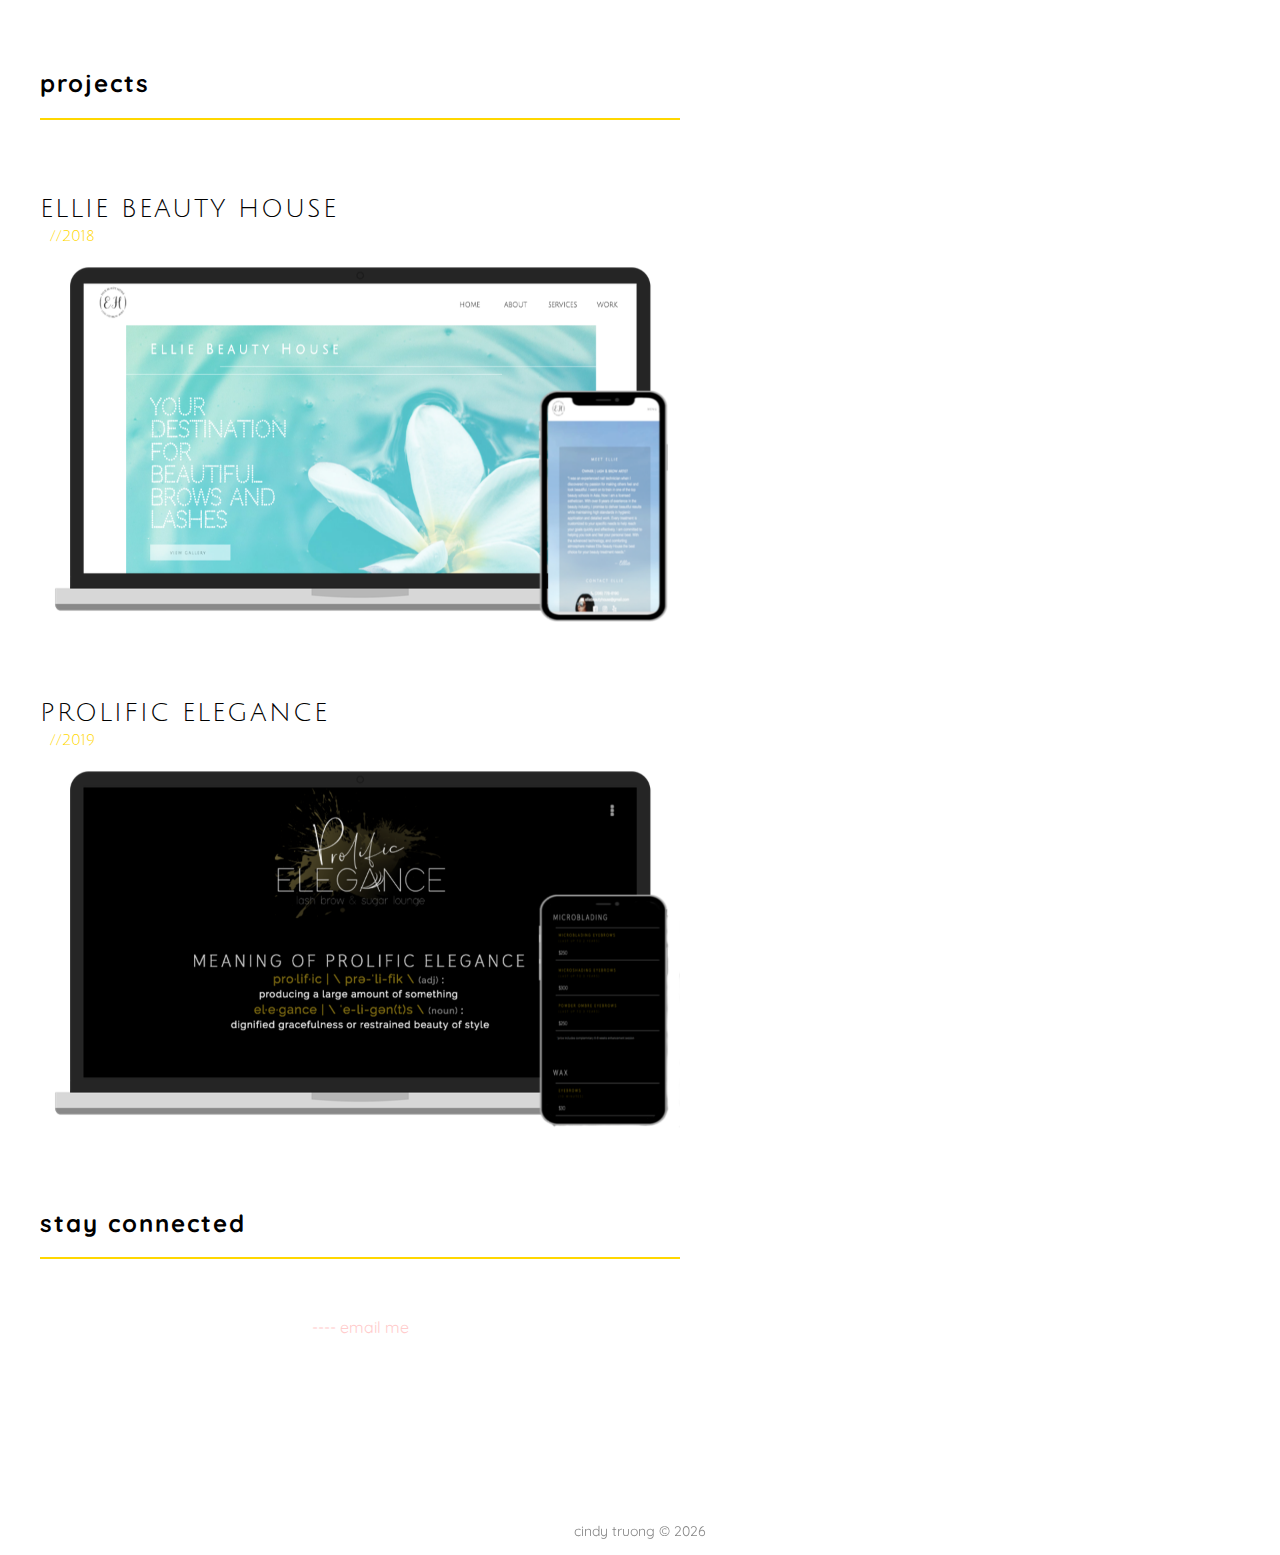
==== commit e09a3232: "added new project section" ====
--- a/index.html
+++ b/index.html
@@ -1,5 +1,6 @@
 <!DOCTYPE html>
 <html lang="en">
+
 <head>
   <meta charset="UTF-8">
   <meta name="viewport" content="width=device-width, initial-scale=1.0">
@@ -9,12 +10,15 @@
   <link rel="stylesheet" href="https://use.fontawesome.com/releases/v5.8.2/css/all.css" integrity="sha384-oS3vJWv+0UjzBfQzYUhtDYW+Pj2yciDJxpsK1OYPAYjqT085Qq/1cq5FLXAZQ7Ay" crossorigin="anonymous">
   <title>Document</title>
 </head>
+
 <body>
   <!-- fixed-nav for med-large screens  -->
   <div id="fixed-nav">
     <div id="navigation">
       <div class="logo"><a href="index.html">C.</a></div>
-    <div class= "menu" onclick="openNav()">MENU</i></div>
+      <div class="menu" onclick="openNav()">
+        <i class="fas fa-bars"></i>
+      </div>
     </div>
     <!-- inside overlay menu -->
     <div id="myNav" class="overlay">
@@ -47,16 +51,18 @@
       because of the table layout.</p>
       <a href="#projects">hear another joke</a>
     </div> -->
-    <div class="landing-container">
-  <h1>Cindy Truong The
-    <span class="txt-type" data-wait="3000" data-words='["Developer", "Designer", "Creator"]'></span>
-  </h1>
-  <h2>Welcome To My Website</h2>
-</div>
+    <div class="landing-content">
+      <p>Hi there, im</p>
+      <h1>Cindy Truong <br>
+        <span class="txt-type" data-wait="3000" data-words='["of Seattle, Wa", "Developer of web", "Creator of things", "Drinker of coffee"]'></span>
+      </h1>
+      <h2></h2>
+    </div>
   </div>
   <div id="wrapper">
     <div id="about">
       <h2>a little about me</h2>
+      <hr>
       <p>all jokes aside, Lorem ipsum dolor sit amet, consectetur adipisicing elit. Minima, nostrum. Lorem ipsum dolor sit amet, consectetur adipisicing elit. Neque obcaecati ut rerum dolores beatae facere.</p>
       <p>Lorem ipsum dolor sit amet, consectetur adipisicing elit. Debitis deserunt saepe error explicabo rem vitae itaque, incidunt nemo, quam recusandae!</p>
       <a href="">find out more</a>
@@ -64,61 +70,74 @@
     <div id="skills">
       <div class="skillsimg"></div>
       <h2>what i can do</h2>
-        <span>Languages</span>
-          <p><i class="fab fa-html5"></i> HTML5</p>
-          <p><i class="fab fa-css3-alt"></i> CSS3</p>
-          <p><i class="fab fa-js-square"></i> JavaScript (ES5, ES6)</p>
+      <hr>
+      <div class="skills-content">
+      <span>Languages</span>
+      <p><i class="fab fa-html5"></i> HTML5</p>
+      <p><i class="fab fa-css3-alt"></i> CSS3</p>
+      <p><i class="fab fa-js-square"></i> JavaScript (ES5, ES6)</p>
 
-        <span>Libraries</span>
-          <p><i class="fab fa-react"></i> ReactJS</p>
-          <p><i class="fab fa-bootstrap"></i> Bootstrap</p>
+      <span>Libraries</span>
+      <p><i class="fab fa-react"></i> ReactJS</p>
+      <p><i class="fab fa-bootstrap"></i> Bootstrap</p>
 
-        <span>Tools</span>
-          <p><i class="fab fa-adobe"></i> Photoshop</p>
-          <p><i class="fab fa-git-alt"></i> Git</p>
+      <span>Tools</span>
+      <p><i class="fab fa-adobe"></i> Photoshop</p>
+      <p><i class="fab fa-git-alt"></i> Git</p>
 
-        <span>Other</span>
-            <p><i class="fas fa-mobile"></i> Responsive Web Design</p>
+      <span>Other</span>
+      <p><i class="fas fa-mobile"></i> Responsive Web Design</p>
     </div>
-    <div id="projects">
-      <h2>projects</h2>
-      <div class="project-container">
+  </div>
+  <div id="projects">
+    <h2>projects</h2>
+    <hr>
+    <div class="project-container">
 
-        <div class="project-card card-1">
-          <h3>Ellie Beauty House</h3>
-          <p class="date">2018</p>
-
-          <button>view project</button>
-          </div>
-
-        <div class="project-card card-2">
-          <h3>Prolific Elegance</h3>
-          <p class="date">2019</p>
-          <button>view project</button>
-        </div>
-        <div class="project-card">
-          <h3>TITLE</h3>
-          <p class="date">$19.99</p>
-          <button>view project</button>
+      <h3>Ellie Beauty House</h3>
+      <p class="date">//2018</p>
+      <div class="card">
+        <img src="img/screenEllieHouse.png" alt="Avatar" class="card-image">
+        <div class="middle">
+          <a href="#" class="text">view project</a>
         </div>
       </div>
+      <div class="sm sm-view-project">
+        <a href="#">view project</a>
+      </div>
+      <h3>Prolific Elegance</h3>
+      <p class="date">//2019</p>
+      <div class="card">
+        <img src="img/screenProlificElegance.png" alt="Avatar" class="card-image">
+        <div class="middle">
+          <a href="#" class="text">view project</a>
+        </div>
+      </div>
+      <div class="sm sm-view-project">
+        <a href="#">view project</a>
+      </div>
     </div>
-    <div id="contact">
+  </div>
+  <div id="contact">
     <h2>stay connected</h2>
-      <a href="mailto:cindythitruong@gmail.com" class= "tran" onmouseover="showemail(this)" onmouseout="hideemail(this)">
-        <i class="email-me fas fa-paper-plane"></i> email me
+    <hr>
+    <div class="email-div">
+      <a href="mailto:cindythitruong@gmail.com" class="tran" onmouseover="showemail(this)" onmouseout="hideemail(this)">
+        <i class="email-me fas fa-paper-plane"></i> ---- email me
       </a>
+    </div>
     <div class="socialmedia-sm">
       <a href=""><i class="fab fa-github-alt"></i></a>
       <a href="https://www.linkedin.com/in/cindy-truong-848002156/"><i class="fab fa-linkedin-in"></i></a>
       <a href=""><i class="fab fa-instagram"></i></a>
     </div>
-    </div>
-</div>
+  </div>
+  </div>
   <footer>
     cindy truong &copy;
     <span id="copyright-year"></span>
   </footer>
   <script src="scripts.js"></script>
 </body>
+
 </html>
--- a/maincss.css
+++ b/maincss.css
@@ -26,11 +26,15 @@
 #contact {
   margin: 80px 0;
 }
+hr {
+  border: .5px solid gold;
+}
 
 /* hide lg screen panel content in nav */
 .lg-panel {
   display: none;
 }
+
 
 /*    END GLOBAL    */
 
@@ -103,33 +107,35 @@
 
 /*    LANDING   */
 #landing {
-  background: url('./img/large.png') no-repeat center center / contain;
+  background: url('./img/landing.jpeg') no-repeat center center / cover;
   overflow: hidden;
   max-width: 100%;
-  margin-top: 50px;
   height: 450px;
+  color: #fff;
 }
 .landing-content {
-  padding-left: 30px;
-  width: 60%;
-}
-#landing span {
-  padding-left: 200px;
-  letter-spacing: 6px;
-}
+  padding: 70px 50px;
+}
+#landing p {
+  text-align: right;
+  letter-spacing: 5px;
+
+}
+
 #landing h1 {
   letter-spacing: 3px;
   margin-top: 0;
   font-size: 40px;
   text-transform: uppercase;
 }
-#landing p {
-  opacity: .5;
+#landing span {
+  opacity: .9;
+  font-size: 30px;
 }
 
 /* cursor */
 .txt-type > .txt{
-  border-right: 0.2rem solid red;
+  border-right: 0.2rem solid gold;
 }
 /*    END LANDING    */
 
@@ -142,6 +148,9 @@
   color: pink;
   padding: 40px;
 }
+#about p {
+  padding-bottom: 50px;
+}
 
 /* END ABOUT */
 
@@ -150,7 +159,6 @@
   padding: 60px;
   border: solid 1px #eee;
 }
-
 #skills span {
   font-size: 17px;
   display: block;
@@ -162,69 +170,93 @@
   margin: 0;
   color: gray;
 }
+.skills-content {
+  padding-bottom: 50px;
+}
 /* END SKILLS */
+
+
 /* PROJECTS */
-.project-container {
-  display: flex;
-  flex-direction: column;
-}
-.project-card {
-  box-shadow: 0 4px 8px 0 rgba(0, 0, 0, 0.2);
-  border-radius: 10px;
-  margin-top: 30px;
-  height: 300px;
-  padding:  20px;
-  text-align: left;
-  font-family: arial;
-}
-.project-card h3,
+#projects h3,
 .date {
   font-family: 'Julius Sans One', sans-serif;
-  padding: 3px;
-  background-color: #fff;
-  opacity: .5;
-}
-.project-card h3 {
-  letter-spacing: 5px;
+}
+#projects h3 {
+  letter-spacing: 2px;
   font-size: 25px;
   text-transform: uppercase;
   font-weight: lighter;
-}
-
+  margin-bottom: 0;
+  padding-top: 50px;
+}
 .date {
-  color: #000;
-  font-size: 18px;
-}
-
-.project-card button {
-  border: none;
-  opacity: .7;
-  outline: 0;
-  padding: 12px;
-  margin-top: 130px;
+  color: gold;
+  font-size: 15px;
+  margin-top: 0;
+  padding: 5px 10px;
+}
+
+.card {
+  position: relative;
+}
+
+.card-image {
+  opacity: 1;
+  display: block;
+  width: 100%;
+  height: auto;
+  transition: .5s ease;
+  backface-visibility: hidden;
+}
+
+.middle {
+  transition: .5s ease;
+  opacity: 0;
+  position: absolute;
+  top: 50%;
+  left: 50%;
+  transform: translate(-50%, -50%);
+  -ms-transform: translate(-50%, -50%);
+  text-align: center;
+}
+
+.card:hover .card-image {
+  opacity: 0.5;
+  counter: pointer;
+}
+
+.card:hover .middle {
+  opacity: 1;
+}
+
+.text {
+  background-color: #ffcccc;
   color: white;
+  font-size: 16px;
+  padding: 16px 32px;
+  opacity: 1;
+  transition: .5s ease;
+}
+.text:hover {
+  background-color: gold;
+}
+
+.card-1 {
+
+}
+.card-2 {
+
+}
+/* shown on sm screens */
+.sm-view-project {
+  text-align: center;
+  padding: 30px;
+}
+.sm-view-project a{
+  padding: 15px;
+  letter-spacing: 2px;
   background-color: #ffcccc;
-  text-align: center;
-  cursor: pointer;
-  width: 100%;
-  text-transform: uppercase;
-  font-size: 18px;
-}
-
-.project-card button:hover {
-  opacity: 1;
-  transition: .5s;
-}
-
-.card-1 {
-  background-image: url('img/ellieproject-card.png');
-  background-position: right;
-  background-repeat: no-repeat;
-}
-.card-2 {
-  background-image: url('img/prolificE-card.png');
-  background-position: right;
-  background-repeat: no-repeat;
+  color: #fff;
 }
 /* END PROJECTS */
 
@@ -232,12 +264,18 @@
 
 #contact a{
   color: #ffcccc;
+  transition: .5s ease;
 }
 #contact a:hover {
   opacity: .5;
   transition: .6s;
 }
 
+.email-div {
+  padding: 50px 30px;
+  color: #fff;
+  text-align: center;
+}
 
 .socialmedia-sm {
   font-size: 25px;
@@ -280,6 +318,11 @@
     float: right;
   }
 
+  /* hide while in lg screen  */
+  .sm {
+    display: none;
+  }
+
   .menu {
     font-size: 13px;
     color: #fff;
@@ -315,7 +358,7 @@
     text-align: center;
     letter-spacing: 3px;
     margin-top: 20px;
-    padding-top: 30px;
+    padding-top: 20px;
   }
   .download-files-lg a {
     font-size: 13px;
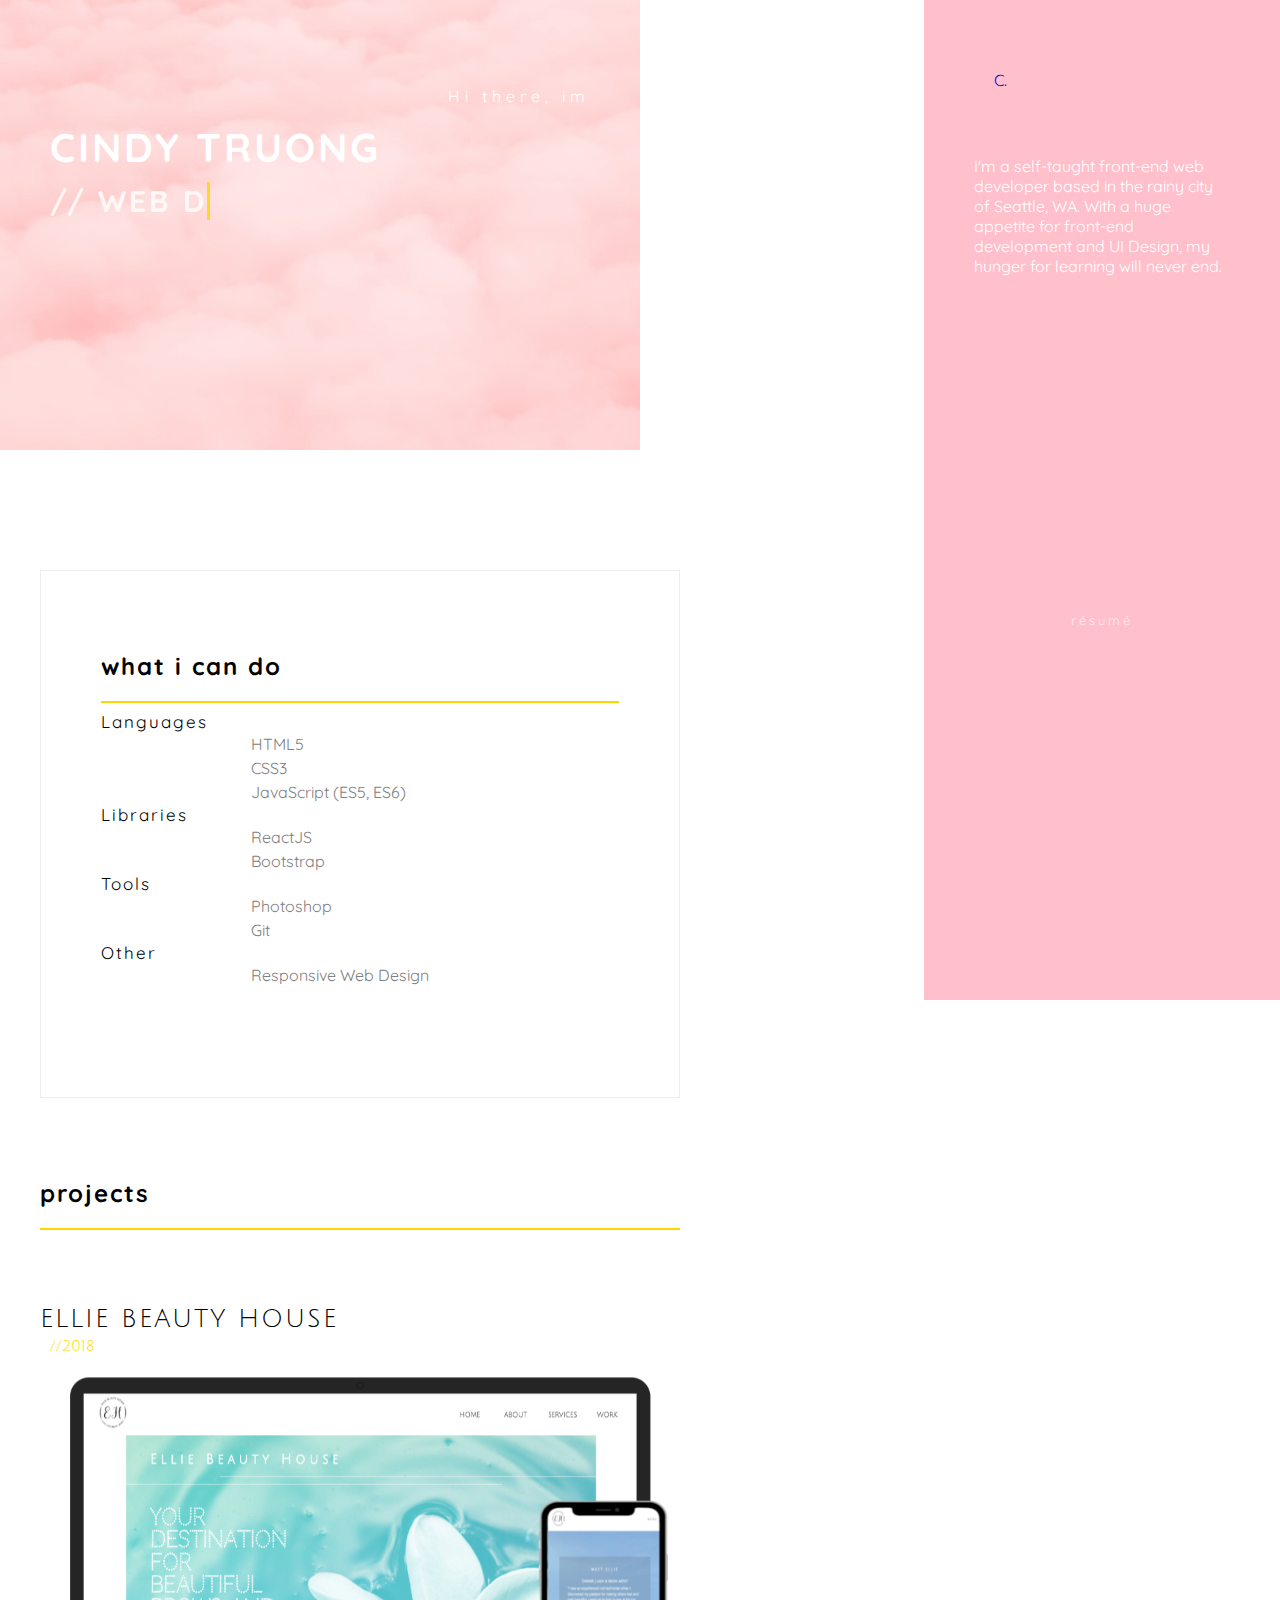
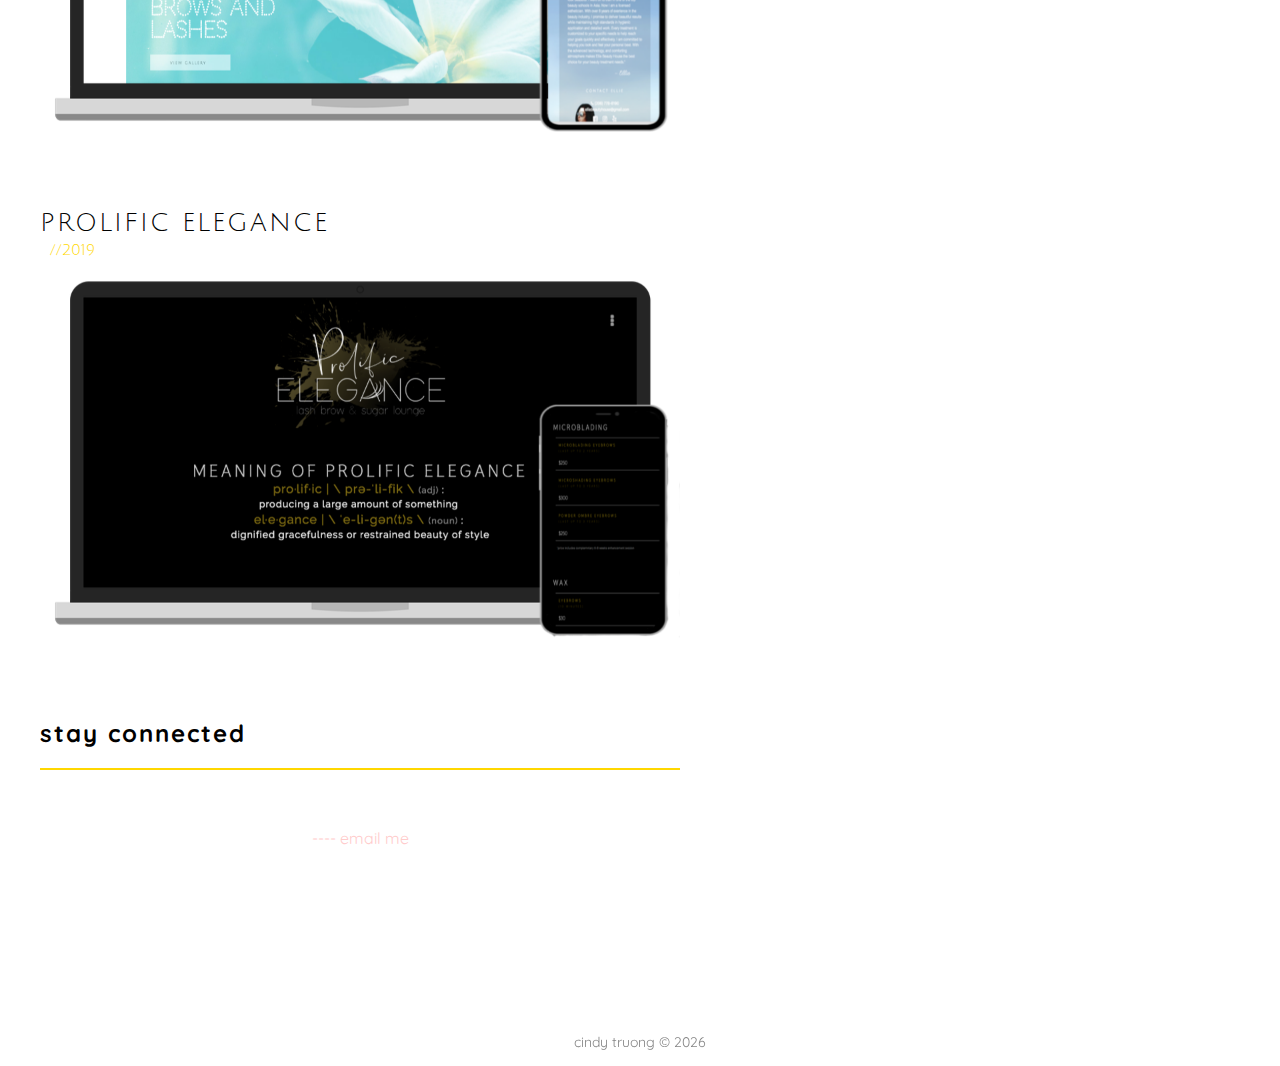
==== commit 88148b10: "updated about me and project links" ====
--- a/index.html
+++ b/index.html
@@ -31,7 +31,7 @@
       </div>
     </div>
     <div class="lg-panel">
-      <p>Lorem ipsum dolor sit amet, consectetur adipisicing elit. Cum numquam doloremque saepe excepturi impedit ipsum voluptatum quos mollitia suscipit odit culpa, alias laborum doloribus nesciunt.</p>
+      <p>I'm a self-taught front-end web developer based in the rainy city of Seattle, WA. With a huge appetite for front-end development and UI Design, my hunger for learning will never end. </p>
       <div class="socialmedia-lg">
         <a href=""><i class="fab fa-github-alt"></i></a>
         <a href=""><i class="fab fa-linkedin-in"></i></a>
@@ -43,29 +43,19 @@
     </div>
   </div>
   <div id="landing">
-    <!-- <div class="landing-content">
-      <span>Hello, I'm</span>
-      <h1>cindy truong.</h1>
-      <h2>/ / web developer</h2>
-      <p>why did the web developer leave the resturant? <br>
-      because of the table layout.</p>
-      <a href="#projects">hear another joke</a>
-    </div> -->
     <div class="landing-content">
       <p>Hi there, im</p>
       <h1>Cindy Truong <br>
-        <span class="txt-type" data-wait="3000" data-words='["of Seattle, Wa", "Developer of web", "Creator of things", "Drinker of coffee"]'></span>
+        <span class="txt-type" data-wait="3000" data-words='["// web developer"]'></span>
       </h1>
       <h2></h2>
     </div>
   </div>
   <div id="wrapper">
-    <div id="about">
+    <div id="about" class= "sm">
       <h2>a little about me</h2>
       <hr>
-      <p>all jokes aside, Lorem ipsum dolor sit amet, consectetur adipisicing elit. Minima, nostrum. Lorem ipsum dolor sit amet, consectetur adipisicing elit. Neque obcaecati ut rerum dolores beatae facere.</p>
-      <p>Lorem ipsum dolor sit amet, consectetur adipisicing elit. Debitis deserunt saepe error explicabo rem vitae itaque, incidunt nemo, quam recusandae!</p>
-      <a href="">find out more</a>
+      <p>I'm a self-taught front-end web developer based in the rainy city of Seattle, WA. With a huge appetite for front-end development and UI Design, my hunger for learning will never end. </p>
     </div>
     <div id="skills">
       <div class="skillsimg"></div>
@@ -100,6 +90,7 @@
         <img src="img/screenEllieHouse.png" alt="Avatar" class="card-image">
         <div class="middle">
           <a href="#" class="text">view project</a>
+          <a href="#" class="text">source code</a>
         </div>
       </div>
       <div class="sm sm-view-project">
@@ -111,6 +102,7 @@
         <img src="img/screenProlificElegance.png" alt="Avatar" class="card-image">
         <div class="middle">
           <a href="#" class="text">view project</a>
+          <a href="#" class="text">source code</a>
         </div>
       </div>
       <div class="sm sm-view-project">
--- a/maincss.css
+++ b/maincss.css
@@ -233,7 +233,7 @@
   background-color: #ffcccc;
   color: white;
   font-size: 16px;
-  padding: 16px 32px;
+  padding: 15px;
   opacity: 1;
   transition: .5s ease;
 }
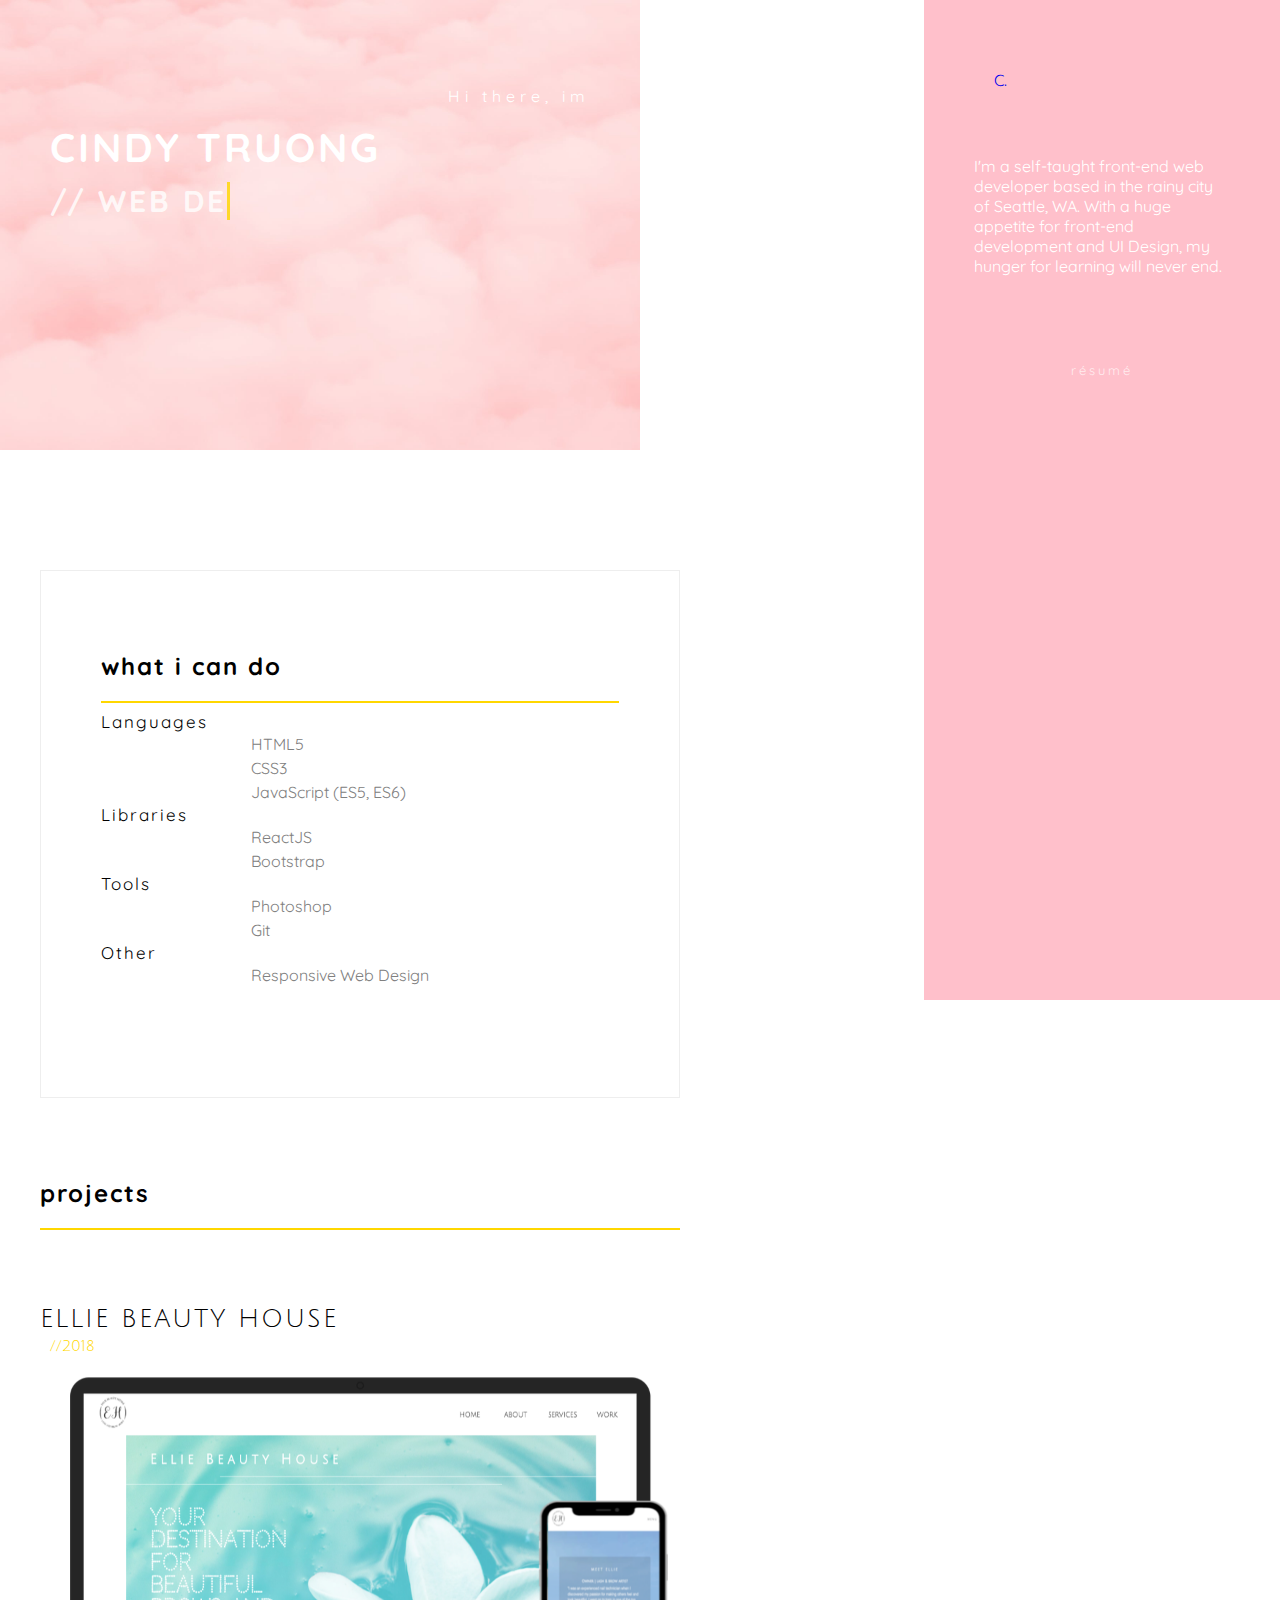
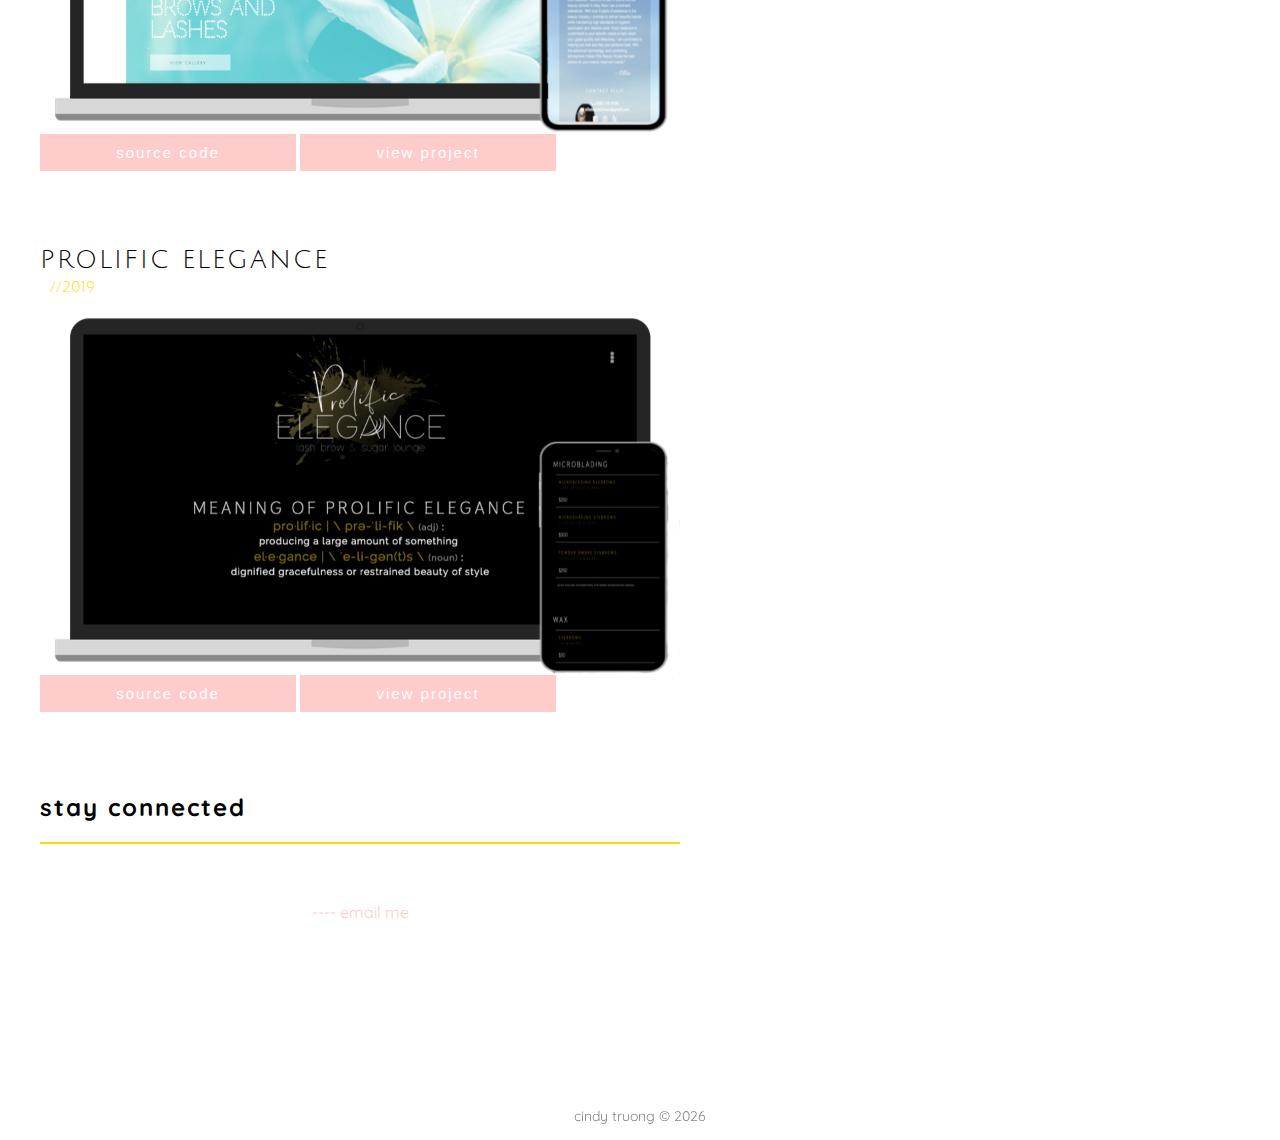
==== commit f357b8be: "added collasible content div to projects" ====
--- a/index.html
+++ b/index.html
@@ -52,7 +52,7 @@
     </div>
   </div>
   <div id="wrapper">
-    <div id="about" class= "sm">
+    <div id="about" class="lg">
       <h2>a little about me</h2>
       <hr>
       <p>I'm a self-taught front-end web developer based in the rainy city of Seattle, WA. With a huge appetite for front-end development and UI Design, my hunger for learning will never end. </p>
@@ -62,68 +62,86 @@
       <h2>what i can do</h2>
       <hr>
       <div class="skills-content">
-      <span>Languages</span>
-      <p><i class="fab fa-html5"></i> HTML5</p>
-      <p><i class="fab fa-css3-alt"></i> CSS3</p>
-      <p><i class="fab fa-js-square"></i> JavaScript (ES5, ES6)</p>
+        <span>Languages</span>
+        <p><i class="fab fa-html5"></i> HTML5</p>
+        <p><i class="fab fa-css3-alt"></i> CSS3</p>
+        <p><i class="fab fa-js-square"></i> JavaScript (ES5, ES6)</p>
 
-      <span>Libraries</span>
-      <p><i class="fab fa-react"></i> ReactJS</p>
-      <p><i class="fab fa-bootstrap"></i> Bootstrap</p>
+        <span>Libraries</span>
+        <p><i class="fab fa-react"></i> ReactJS</p>
+        <p><i class="fab fa-bootstrap"></i> Bootstrap</p>
 
-      <span>Tools</span>
-      <p><i class="fab fa-adobe"></i> Photoshop</p>
-      <p><i class="fab fa-git-alt"></i> Git</p>
+        <span>Tools</span>
+        <p><i class="fab fa-adobe"></i> Photoshop</p>
+        <p><i class="fab fa-git-alt"></i> Git</p>
 
-      <span>Other</span>
-      <p><i class="fas fa-mobile"></i> Responsive Web Design</p>
+        <span>Other</span>
+        <p><i class="fas fa-mobile"></i> Responsive Web Design</p>
+      </div>
     </div>
-  </div>
-  <div id="projects">
-    <h2>projects</h2>
-    <hr>
-    <div class="project-container">
+    <div id="projects">
+      <h2>projects</h2>
+      <hr>
+      <div class="project-container">
 
-      <h3>Ellie Beauty House</h3>
-      <p class="date">//2018</p>
-      <div class="card">
-        <img src="img/screenEllieHouse.png" alt="Avatar" class="card-image">
-        <div class="middle">
-          <a href="#" class="text">view project</a>
-          <a href="#" class="text">source code</a>
+        <h3>Ellie Beauty House</h3>
+        <p class="date">//2018</p>
+        <div class="card">
+          <img src="img/screenEllieHouse.png" alt="Avatar" class="card-image">
+          <div class="middle sm">
+            <a href="#" class="text">view project</a>
+            <a href="#" class="text">source code</a>
+          </div>
+        </div>
+          <button class="sm-viewsource"><a href="#">source code</a></button>
+          <button class="collapsible">view project</button>
+        <div class="collapsible-content">
+          <button><a href="https://www.elliebeautyhouse.com/" class="view-website">view website</a></button>
+<ul>
+  <li>HTML5</li>
+  <li>CSS3</li>
+  <li>JavaScript</li>
+  <li>jQuery</li>
+  <li>Responsive</li>
+  <li>Bootstrap</li>
+</ul>
+<p>Ellie Beauty House is a beauty shop that specialize in Microblading, Permanent Makeup and Eyelash Extensions. The client required  functionality such as being fully responsive, easy to navigate, a beautiful UI, and a gallery to showcase thier work. </p>
+<p>The client requested that the website consisted of 4 web pages that would look beautiful on any device. I focused on creating a simple and easy to read pricing table for customers to get infomation. My goal was to build something that thier customers could easily find and understand the services in order to book an appointment.
+</p>
+  <img src="img/sshot-EBH-services.png" alt="">
+  <p>
+Ocassionaly the client would return to me with additional updates or new problems that needed solving and we’d work together on a solution.</p>
+        </div>
+        <h3>Prolific Elegance</h3>
+        <p class="date">//2019</p>
+        <div class="card">
+          <img src="img/screenProlificElegance.png" alt="Avatar" class="card-image">
+          <div class="middle sm">
+            <a href="#" class="text">view project</a>
+            <a href="#" class="text">source code</a>
+          </div>
+        </div>
+          <button class="sm-viewsource"><a href="#">source code</a></button>
+          <button class="collapsible">view project</button>
+        <div class="collapsible-content">
+          <p>Lorem ipsum dolor sit amet, consectetur adipisicing elit, sed do eiusmod tempor incididunt ut labore et dolore magna aliqua. Ut enim ad minim veniam, quis nostrud exercitation ullamco laboris nisi ut aliquip ex ea commodo consequat.</p>
         </div>
       </div>
-      <div class="sm sm-view-project">
-        <a href="#">view project</a>
+    </div>
+    <div id="contact">
+      <h2>stay connected</h2>
+      <hr>
+      <div class="email-div">
+        <a href="mailto:cindythitruong@gmail.com" class="tran" onmouseover="showemail(this)" onmouseout="hideemail(this)">
+          <i class="email-me fas fa-paper-plane"></i> ---- email me
+        </a>
       </div>
-      <h3>Prolific Elegance</h3>
-      <p class="date">//2019</p>
-      <div class="card">
-        <img src="img/screenProlificElegance.png" alt="Avatar" class="card-image">
-        <div class="middle">
-          <a href="#" class="text">view project</a>
-          <a href="#" class="text">source code</a>
-        </div>
-      </div>
-      <div class="sm sm-view-project">
-        <a href="#">view project</a>
+      <div class="socialmedia-sm">
+        <a href=""><i class="fab fa-github-alt"></i></a>
+        <a href="https://www.linkedin.com/in/cindy-truong-848002156/"><i class="fab fa-linkedin-in"></i></a>
+        <a href=""><i class="fab fa-instagram"></i></a>
       </div>
     </div>
-  </div>
-  <div id="contact">
-    <h2>stay connected</h2>
-    <hr>
-    <div class="email-div">
-      <a href="mailto:cindythitruong@gmail.com" class="tran" onmouseover="showemail(this)" onmouseout="hideemail(this)">
-        <i class="email-me fas fa-paper-plane"></i> ---- email me
-      </a>
-    </div>
-    <div class="socialmedia-sm">
-      <a href=""><i class="fab fa-github-alt"></i></a>
-      <a href="https://www.linkedin.com/in/cindy-truong-848002156/"><i class="fab fa-linkedin-in"></i></a>
-      <a href=""><i class="fab fa-instagram"></i></a>
-    </div>
-  </div>
   </div>
   <footer>
     cindy truong &copy;
--- a/maincss.css
+++ b/maincss.css
@@ -34,8 +34,10 @@
 .lg-panel {
   display: none;
 }
-
-
+/* hidden while in small screen */
+.sm {
+  display: none;
+}
 /*    END GLOBAL    */
 
 
@@ -81,7 +83,6 @@
 .overlay a {
   padding: 8px;
   text-decoration: none;
-  font-family: 'Quicksand', sans-serif;
   font-size: 36px;
   color: #818181;
   display: block;
@@ -241,12 +242,47 @@
   background-color: gold;
 }
 
-.card-1 {
-
-}
-.card-2 {
-
-}
+/* collapsible div for projects */
+.collapsible,
+.sm-viewsource {
+  cursor: pointer;
+  width: 40%;
+  border: none;
+  outline: none;
+  font-size: 15px;
+  padding: 10px;
+  letter-spacing: 2px;
+  background-color: #ffcccc;
+  color: #fff;
+}
+
+.active-collaspe, .collapsible:hover,
+.sm-viewsource:hover {
+  opacity: .6;
+  transition: 0.5s ease-in-out;
+}
+
+.sm-viewsource a{
+  color: #fff;
+}
+
+.collapsible-content {
+  padding: 0 18px;
+  max-height: 0;
+  overflow: hidden;
+  transition: max-height 0.2s ease-out;
+}
+
+.collapsible-content ul {
+  list-style: none;
+  font-size: 14px;
+}
+.collapsible-content img {
+  width: 50%;
+  float: right;
+  padding: 10px;
+}
+
 /* shown on sm screens */
 .sm-view-project {
   text-align: center;
@@ -256,6 +292,12 @@
   padding: 15px;
   letter-spacing: 2px;
   background-color: #ffcccc;
+  color: #fff;
+}
+.view-website {
+  padding: 15px;
+  letter-spacing: 2px;
+  background-color: gold;
   color: #fff;
 }
 /* END PROJECTS */
@@ -319,7 +361,7 @@
   }
 
   /* hide while in lg screen  */
-  .sm {
+  .lg {
     display: none;
   }
 
@@ -352,7 +394,7 @@
     justify-content: space-between;
     width: 50%;
     margin: 0 auto;
-      padding-top: 250px;
+    /* padding-top: 250px; */
   }
   .download-files-lg {
     text-align: center;
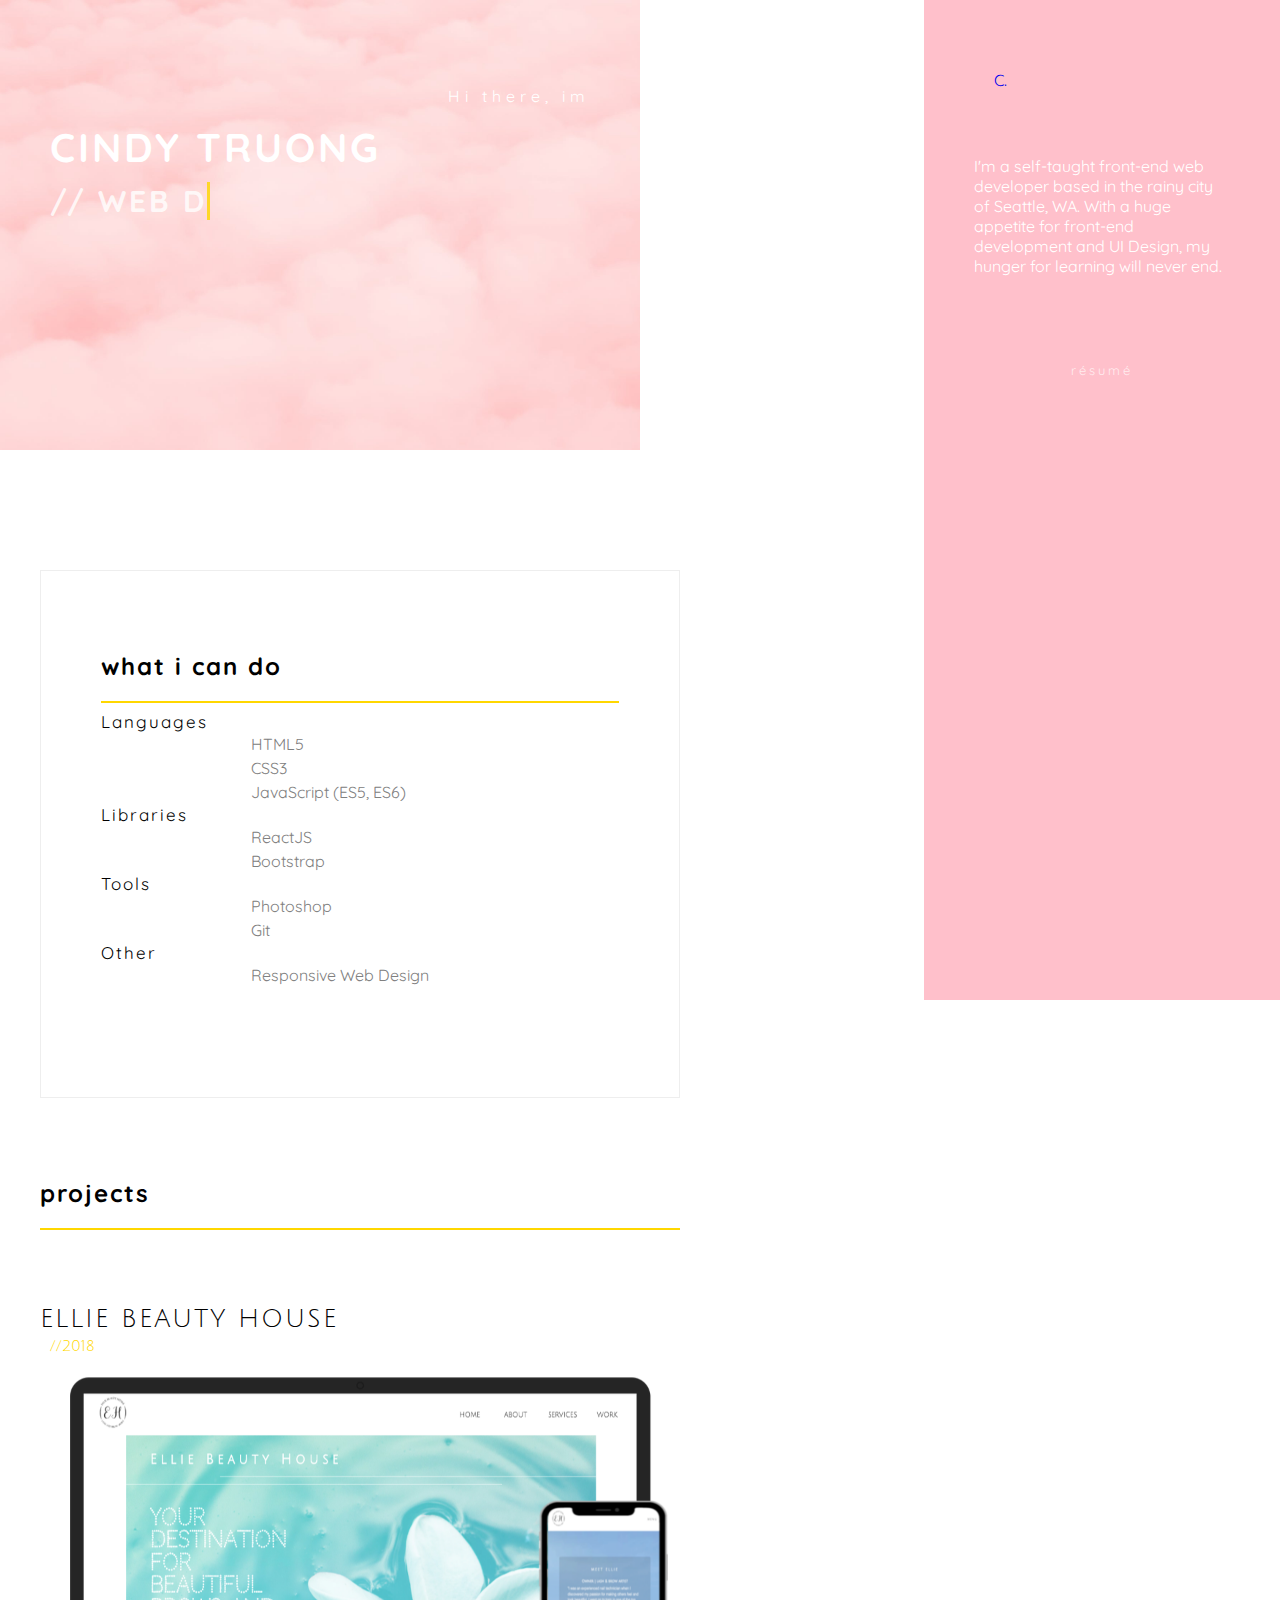
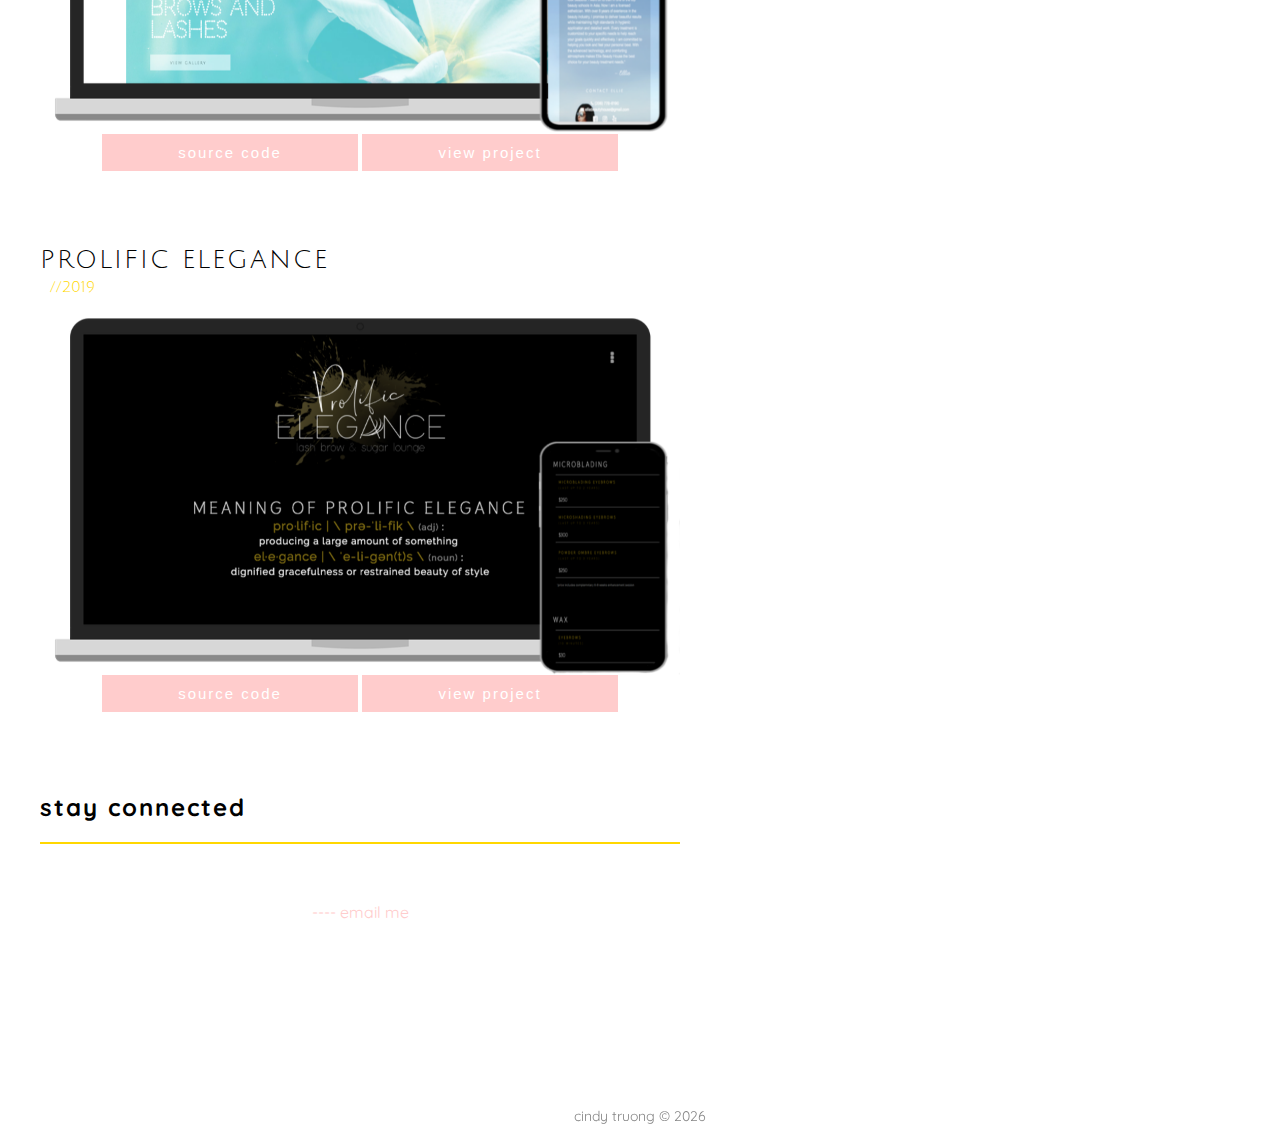
==== commit c6ec376f: "updated website buttons" ====
--- a/index.html
+++ b/index.html
@@ -93,24 +93,30 @@
             <a href="#" class="text">source code</a>
           </div>
         </div>
+        <div class="sm-projectButtonDiv">
           <button class="sm-viewsource"><a href="#">source code</a></button>
           <button class="collapsible">view project</button>
+        </div>
         <div class="collapsible-content">
-          <button><a href="https://www.elliebeautyhouse.com/" class="view-website">view website</a></button>
-<ul>
-  <li>HTML5</li>
-  <li>CSS3</li>
-  <li>JavaScript</li>
-  <li>jQuery</li>
-  <li>Responsive</li>
-  <li>Bootstrap</li>
-</ul>
-<p>Ellie Beauty House is a beauty shop that specialize in Microblading, Permanent Makeup and Eyelash Extensions. The client required  functionality such as being fully responsive, easy to navigate, a beautiful UI, and a gallery to showcase thier work. </p>
-<p>The client requested that the website consisted of 4 web pages that would look beautiful on any device. I focused on creating a simple and easy to read pricing table for customers to get infomation. My goal was to build something that thier customers could easily find and understand the services in order to book an appointment.
-</p>
-  <img src="img/sshot-EBH-services.png" alt="">
-  <p>
-Ocassionaly the client would return to me with additional updates or new problems that needed solving and we’d work together on a solution.</p>
+          <div class="view-website-div">
+            <button class="view-website"><a href="https://www.elliebeautyhouse.com/">view website <i class="fas fa-chevron-right"></i> </a></button>
+          </div>
+          <ul>
+            <li>HTML5</li>
+            <li>CSS3</li>
+            <li>JavaScript</li>
+            <li>jQuery</li>
+            <li>Responsive</li>
+            <li>Bootstrap</li>
+          </ul>
+          <p>Ellie Beauty House is a beauty shop that specialize in Microblading, Permanent Makeup and Eyelash Extensions. The client required functionality such as being fully responsive, easy to navigate, a beautiful UI, and a gallery to showcase
+            thier work. </p>
+          <p>The client requested that the website consisted of 4 web pages that would look beautiful on any device. I focused on creating a simple and easy to read pricing table for customers to get infomation. My goal was to build something that
+            thier customers could easily find and understand the services they provide in order to book an appointment.
+          </p>
+          <img src="img/sshot-EBH-services.png" alt="">
+          <p>
+            From time to time the client would return to me with additional updates or new problems that needed solving.</p>
         </div>
         <h3>Prolific Elegance</h3>
         <p class="date">//2019</p>
@@ -121,8 +127,10 @@
             <a href="#" class="text">source code</a>
           </div>
         </div>
+        <div class="sm-projectButtonDiv">
           <button class="sm-viewsource"><a href="#">source code</a></button>
           <button class="collapsible">view project</button>
+        </div>
         <div class="collapsible-content">
           <p>Lorem ipsum dolor sit amet, consectetur adipisicing elit, sed do eiusmod tempor incididunt ut labore et dolore magna aliqua. Ut enim ad minim veniam, quis nostrud exercitation ullamco laboris nisi ut aliquip ex ea commodo consequat.</p>
         </div>
--- a/maincss.css
+++ b/maincss.css
@@ -284,6 +284,10 @@
 }
 
 /* shown on sm screens */
+.sm-projectButtonDiv,
+.view-website-div {
+  text-align: center;
+}
 .sm-view-project {
   text-align: center;
   padding: 30px;
@@ -295,10 +299,16 @@
   color: #fff;
 }
 .view-website {
-  padding: 15px;
+  cursor: pointer;
+  width: 30%;
+  border: none;
+  outline: none;
+  font-size: 15px;
+  padding: 10px;
   letter-spacing: 2px;
   background-color: gold;
   color: #fff;
+  margin-top: 20px;
 }
 /* END PROJECTS */
 
